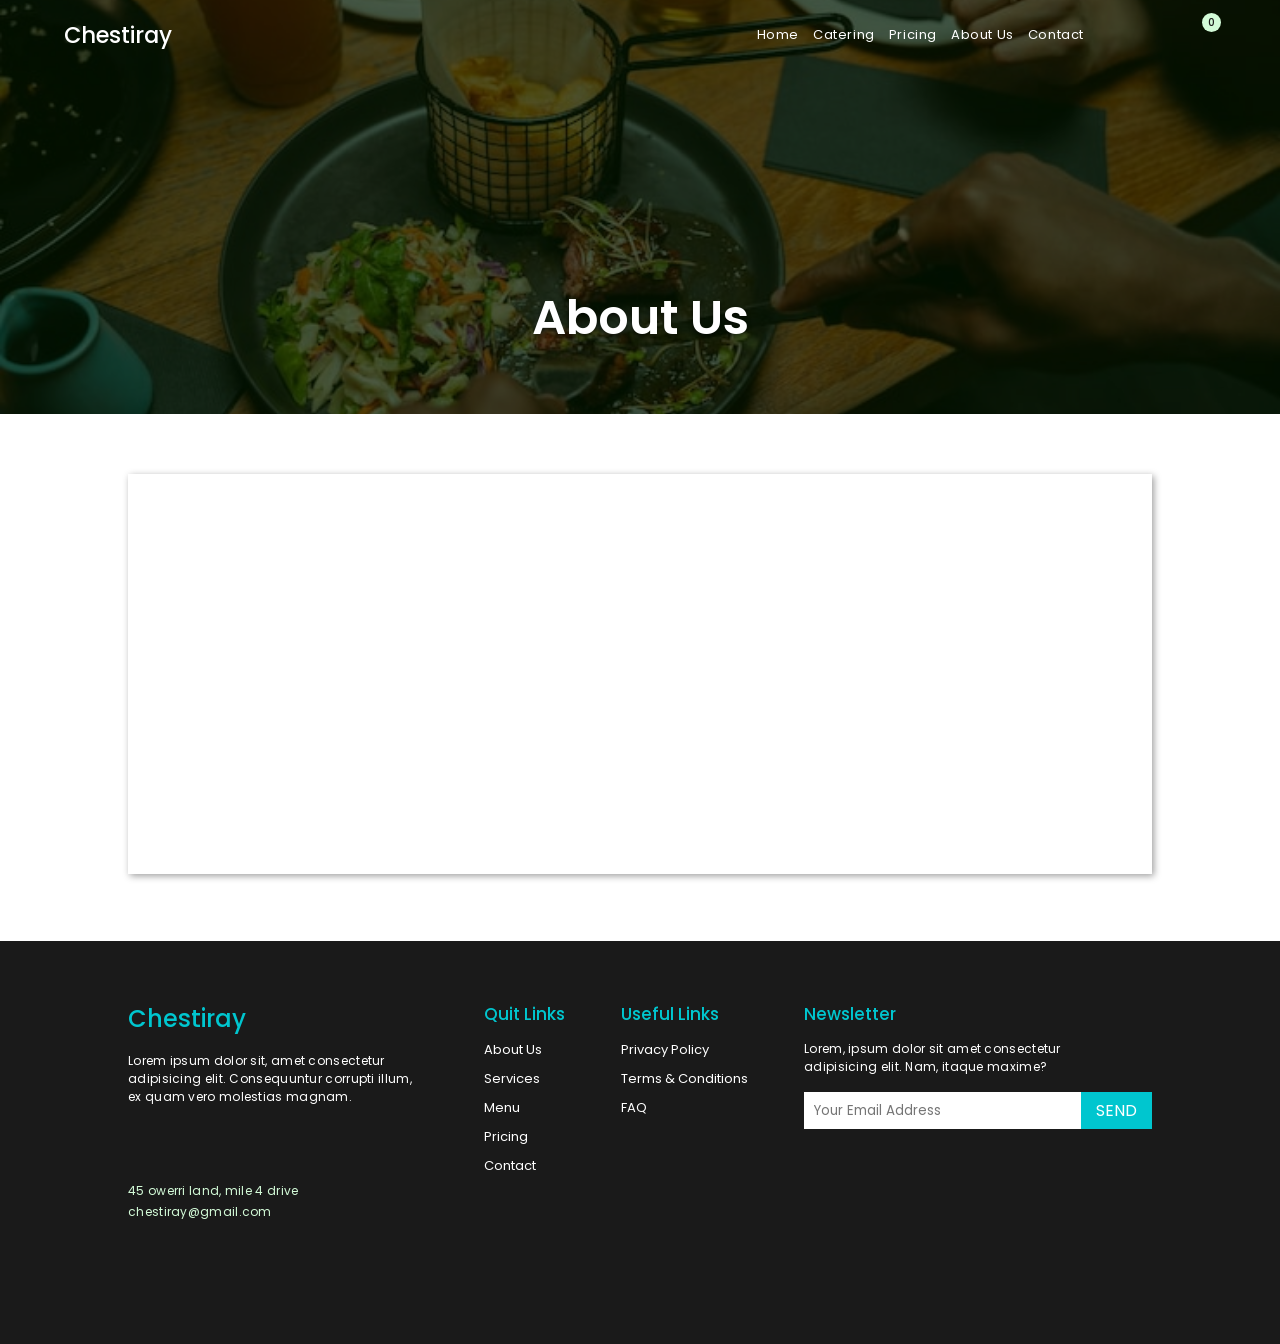
==== aboutUs.html @ 79c8d9fa "added site" ====
<!DOCTYPE html>
<html lang="en">
<head>
    <meta charset="UTF-8">
    <meta name="viewport" content="width=device-width, initial-scale=1.0">
    <link rel="shortcut icon" href="media/Chestiray_W_icon.png" type="image/x-icon">
    <title>Chestiray</title>
    <link rel="stylesheet" href="style.css">
</head>
<body>
    <header>
        <a href="#" class="logo">Chestiray</a>
        <div class="side-nav">
            <nav>
                <a href="#home">home</a>
                <a href="catering.html">catering</a>
                <a href="#pricing">pricing</a>
                <a href="aboutUs.html">about us</a>
                <a href="contact.html">contact</a>
            </nav>
            <div class="utility">
                <button class="search-btn">
                    <i class="fa-solid fa-search"></i>
                </button>
                <button class="profile-btn">
                    <i class="fa-solid fa-user"></i>
                </button>
                <button class="cart-btn">
                    <i class="fa-solid fa-bag-shopping"></i>
                    <span id="counter">0</span>
                </button>
            </div>
        </div>
    </header>

    <div class="cart-body">
        <div class="cart-head">
            <div class="cart-title">Your Cart</div>
        </div>
        <div class="cart-items">
            <div class="cart-item">
                <div class="cart-item-discription">
                    <img src="media/Chicken_biryani.png" alt="">
                    <div class="item-discriptions">
                        <div class="cart-name">Chicken biryani</div>
                        <div class="cart-price">$20.00</div>
                    </div>
                </div>
                <div class="cart-quanty">
                    <div class="increase">-</div>
                    <div class="number">1</div>
                    <div class="decrease">+</div>
                </div>
                <div class="remove-cart-item">
                    x
                </div>
            </div>
        </div>
        <div class="cart-checkout">
            <div class="checkout-top">
                <p>total</p>
                <div class="cart-total-price">$0.00</div>
            </div>
            <div class="cart-checkout-btn">
                Checkout Now!
            </div>
        </div>
    </div>

    <section class="hero-title">
        <img src="media/about-bg.jpg" alt="">
        <div class="overlay"></div>
        <h2>About Us</h2>
    </section>

    <div class="location">
        <div class="container">
            <iframe src="" frameborder="0"></iframe>
        </div>
    </div>

    <footer>
        <div class="container">
            <div class="inner-footer">
                <div class="col-1">
                    <div class="logo">Chestiray</div>
                    <p>
                        Lorem ipsum dolor sit, amet consectetur adipisicing elit. Consequuntur corrupti illum, ex quam vero molestias magnam.
                    </p>
                    <div class="location">
                        <p><i class="fa-solid fa-location"></i> 45 owerri land, mile 4 drive</p>
                        <p><i class="fa-solid fa-mail"></i> chestiray@gmail.com</p>
                    </div>
                </div>
                <div>
                    <h3>quit links</h3>
                    <ul>
                        <a href="#">about us</a>
                        <a href="#">services</a>
                        <a href="#">menu</a>
                        <a href="#">pricing</a>
                        <a href="#">contact</a>
                    </ul>
                </div>
                <div>
                    <h3>useful links</h3>
                    <ul>
                        <a href="#">privacy policy</a>
                        <a href="#">terms & conditions</a>
                        <a href="#">FAQ</a>
                    </ul>
                </div>
                <div>
                    <h3>Newsletter</h3>
                    <p>
                        Lorem, ipsum dolor sit amet consectetur adipisicing elit. Nam, itaque maxime?
                    </p>
                    <div class="footer-input">
                        <input type="text" placeholder="Your Email Address">
                        <button type="submit">SEND</button>
                    </div>
                </div>
            </div>
        </div>
    </footer>

    <script src="index.js"></script>
    <script src="https://kit.fontawesome.com/254301e431.js" crossorigin="anonymous"></script>
</body>
</html>
---- style.css ----
@import url("https://fonts.googleapis.com/css2?family=Poppins:ital,wght@0,100;0,200;0,300;0,400;0,500;0,600;0,700;0,800;0,900;1,100;1,200;1,300;1,400;1,500;1,600;1,700;1,800;1,900&display=swap");

* {
  margin: 0;
  padding: 0;
  box-sizing: border-box;
  font-family: "Poppins", sans-serif;
}

:root {
  --primary: #1a1a1a;
  --secondary: #00c6cf;
  --tertiary: #d3fbd8; /* Corrected spelling */
  --white: #ffffff;
  --line: rgba(26, 26, 26, 0.1);
}

.container {
  max-width: 80%;
  margin: 0 auto;
}

/* Main Header */
header {
  display: flex;
  justify-content: space-between;
  align-items: center;
  padding: 18px 5%;
  position: fixed;
  top: 0;
  left: 0;
  width: 100%;
  z-index: 2;
  transition: all 0.3s;
}

header.sticky {
  background-color: #00000081;
  backdrop-filter: blur(10px);
  border-bottom: 1px solid var(--line);
}

.logo {
  text-decoration: none;
  color: var(--white);
  font-size: 1.4rem;
  font-weight: 500;
  transition: color 0.3s ease;
}

.side-nav {
  display: flex;
  align-items: center;
  gap: 10px;
}

/* Navigation Links */
nav {
  display: flex;
  align-items: center;
  gap: 14px;
}

nav a {
  text-decoration: none;
  color: var(--white);
  font-size: 13px;
  font-weight: 400;
  text-transform: capitalize;
  letter-spacing: 0.6px;
  transition: color 0.3s ease;
}

/* Hover Effect using the Secondary Cyan */
nav a:hover {
  color: var(--tertiary);
}

/* utility */
.utility {
  display: flex;
  align-items: center;
  gap: 10px;
}

/* utility button */
.utility button {
  position: relative;
  color: var(--white);
  background: transparent;
  width: 34px;
  height: 34px;
  display: flex;
  align-items: center;
  justify-content: center;
  border-radius: 50%;
  border: none;
  outline: none;
  font-size: 13px;
  cursor: pointer;
  transition: all 0.3s ease;
}

.utility button:hover {
  color: var(--white);
  background-color: var(--secondary);
  box-shadow: 0 4px 15px rgba(0, 198, 207, 0.3);
}

.utility button span {
  position: absolute;
  top: -5px;
  right: -5px;
  width: 19px;
  height: 19px;
  display: flex;
  align-items: center;
  justify-content: center;
  border-radius: 50%;
  border: none;
  font-size: 10.6px;
  font-weight: 500;
  background-color: var(--tertiary);
  color: var(--primary);
}

/* -------- CART BODY ---------- */

.cart-body {
  position: fixed;
  top: 0;
  left: 0;
  width: 30%;
  height: 100vh;
  background: var(--white);
  padding: 2%;
  border-right: 2px solid var(--line);
  z-index: 3;
  transform: translateX(-200%);
  transition: 0.9s;
}

.cart-body.active {
  transform: translateX(0%);
}

.cart-head {
  display: flex;
  flex-direction: column;
  padding-bottom: 10px;
  border-bottom: 2px solid var(--line);
}

.cart-title {
  font-size: 23px;
  font-weight: 500;
}

.cart-items {
  height: 350px;
  border-bottom: 2px solid var(--line);
}

.cart-item {
  width: 100%;
  display: flex;
  align-items: center;
  justify-content: space-between;
  padding: 10px;
  border-bottom: 1px solid var(--line);
}

.cart-item-discription {
  display: flex;
  align-items: center;
  justify-content: space-between;
  gap: 10px;
}

.cart-item img {
  width: 60px;
  height: 60px;
}

.cart-name {
  text-transform: capitalize;
  font-size: 12px;
}

.cart-quanty {
  width: 70px;
  height: 30px;
  display: flex;
  align-items: center;
  border: 1px solid var(--line);
  font-size: 0.9em;
  text-align: center;
}

.cart-quanty .increase,
.cart-quanty .decrease {
  width: 30%;
  height: 100%;
  display: flex;
  align-items: center;
  justify-content: center;
  cursor: pointer;
}

.cart-quanty .number {
  width: 40%;
  height: 100%;
  display: flex;
  align-items: center;
  justify-content: center;
  cursor: default;
}

.cart-quanty .increase,
.cart-quanty .number {
  border-right: 1px solid var(--line);
}

.cart-quanty .increase:hover,
.cart-quanty .decrease:hover {
  background: var(--line);
}

.cart-checkout {
  display: flex;
  flex-direction: column;
  align-items: center;
}

.checkout-top {
  width: 100%;
  display: flex;
  align-items: center;
  justify-content: space-between;
  padding: 10px;
  margin-bottom: 20px;
  border-bottom: 1px solid var(--line);
  cursor: default;
}

.checkout-top p {
  font-size: 18px;
  font-weight: 400;
  text-transform: capitalize;
}

.cart-total-price {
  font-size: 30px;
  font-weight: 500;
  color: var(--secondary);
}

.cart-checkout-btn {
  width: 100%;
  padding: 1rem 2.5rem;
  background-color: var(--primary);
  color: var(--white);
  text-transform: uppercase;
  text-align: center;
  font-size: 0.8rem;
  letter-spacing: 0.5px;
  cursor: pointer;
  transition: all 0.3s ease;
}

.cart-checkout-btn:hover {
  background-color: var(--secondary);
}

/* -------- HERO SECTION ---------- */

.hero {
    width: 100%;
    min-height: 100vh; /* Takes up 100% of the screen height */
    display: flex;
    align-items: center;
    background: url(media/bg-1.jpg) no-repeat;
    background-position: center;
    background-size: cover;
    position: relative;
}

.overlay {
    position: absolute;
    top: 0;
    left: 0;
    width: 100%;
    height: 100%;
    background: rgba(2, 22, 1, 0.685);
}

.inner-hero{
  display: flex;
  align-items: center;
  justify-content: space-between;
  z-index: 1;
}

.hero-content {
    max-width: 540px;
}

.hero-subtitle {
  display: block;
  color: var(--tertiary); /* Electric Cyan accent */
  text-transform: uppercase;
  letter-spacing: 0.15em;
  font-size: 0.8rem;
  font-weight: 600;
  margin-bottom: 1rem;
}

.hero-content h1 {
  color: var(--white); /* Midnight Obsidian */
  font-size: 2.4em;
  line-height: 1.1;
  margin-bottom: 1rem;
  font-weight: 500;
}

.hero-content p {
  color: var(--white);
  font-size: 1rem;
  line-height: 1.6;
  margin-bottom: 2rem;
  max-width: 420px;
}

/* Hero Actions */
.hero-actions {
  display: flex;
  gap: 1rem;
  margin-bottom: 1.3rem;
}

.hero-actions a {
  padding: 13px 40px;
  text-decoration: none;
  text-transform: uppercase;
  font-size: 0.8rem;
  letter-spacing: 0.5px;
  transition: all 0.3s ease;
}

.btn-primary {
  background-color: var(--primary);
  color: var(--white);
}

.btn-primary:hover {
  background-color: var(--tertiary);
  color: var(--primary);
}

.btn-secondary-outline {
  border: 1px solid var(--primary);
  color: var(--primary);
}

.btn-secondary-outline:hover {
  background-color: var(--tertiary); /* Soft Mint subtle hover */
  border-color: var(--tertiary);
}

.hero-social{
  display: flex;
  align-items: center;
  gap: 9px;
}

.hero-social .icon {
  text-decoration: none;
  color: var(--white);
  width: 40px;
  height: 40px;
  display: flex;
  align-items: center;
  justify-content: center;
  border-radius: 50%;
  border: none;
  font-size: 13px;
  cursor: pointer;
  border: 1px solid var(--tertiary);
  transition: all 0.3s ease;
}

.hero-social .icon:hover {
  color: var(--white);
  background-color: var(--secondary);
  box-shadow: 0 4px 15px rgba(0, 198, 207, 0.3);
}

/* Image Handling */
.hero-image {
    width: 450px;
    height: 450px;
    animation: rotate 50s linear infinite;
}

@keyframes rotate {
  to {
    transform: rotate(360deg);
  }
}

.hero-image img {
  width: 100%;
  height: 100%;
  object-fit: contain;
}

/* Responsive Design */
@media (max-width: 768px) {
  .hero {
    flex-direction: column-reverse;
    text-align: center;
    padding-top: 2rem;
  }
  .hero-content {
    padding-right: 0;
    margin-top: 2rem;
  }
  .hero-content p {
    margin-left: auto;
    margin-right: auto;
  }
  .hero-actions {
    justify-content: center;
  }
}

/* ======  SERVICE SECTION ====== */
.service {
  padding: 60px 0;
}

.service-top{
  display: flex;
  margin-bottom: 30px;
}

.service-top div{
  flex: 1;
}

.service-top .eyebrow{
  font-size: 16px;
  text-transform: capitalize;
  letter-spacing: .6px;
  font-weight: 500;
  color: var(--secondary);
}

.service-top h2{
  font-size: 32px;
  text-transform: capitalize;
  letter-spacing: .6px;
  font-weight: 600;
  line-height: 38px;
  color: var(--primary);
}

.service-top p{
  font-size: 12px;
  text-transform: capitalize;
  letter-spacing: .6px;
  font-weight: 400;
  line-height: 24px;
  color: var(--primary);
  margin-bottom: 10px;
}

.service-top button{
  border: none;
  outline: none;
  font-size: 14px;
  text-transform: capitalize;
  letter-spacing: .6px;
  font-weight: 400;
  color: var(--white);
  background: var(--secondary);
  padding: 8px 20px;
  cursor: pointer;
}

.service-cards {
  width: 100%;
  display: flex;
  align-items: center;
  justify-content: space-between;
  gap: 2em;
}

.service-card {
  width: 100%;
  flex: 1;
  background: var(--tertiary);
  padding: 30px 20px;
  box-shadow: 0 0 17px -2px rgba(0, 0, 0, 0.116);
  transition: .3s;
  cursor: default;
  position: relative;
}

.service-card:hover{
  transform: translateY(-8px);
  box-shadow: 0 0 16px 1px rgba(0, 0, 0, 0.116);
}

.service-card .service-icon{
  font-size: 36px;
  margin-bottom: 10px;
}

.service-card .service-title{
  font-weight: 600;
  font-size: 20px;
  text-transform: capitalize;
  margin-bottom: 10px;
}

.service-card p{
  font-weight: 400;
  font-size: 14px;
  margin-bottom: 10px;
}

.service-card a{
  text-transform: capitalize;
  text-decoration: none;
  color: var(--secondary);
  font-weight: 400;
  font-size: 14px;
  margin-bottom: 10px;
}

/* ======  FOOTER ====== */
footer {
  width: 100%;
  background: var(--primary);
  padding: 60px 0;
}

.inner-footer {
  display: flex;
  justify-content: space-between;
  gap: 1em;
  color: var(--white);
}

.inner-footer .logo {
  font-size: 24px;
  color: var(--secondary);
  margin-bottom: 16px;
}

.inner-footer p {
  max-width: 300px;
  font-size: 12px;
  font-weight: 400;
  letter-spacing: .3px;
  margin-bottom: 16px;
}

.inner-footer .location p {
  color: var(--tertiary);
  margin-bottom: 3px;
}

.inner-footer h3 {
  font-size: 17px;
  text-transform: capitalize;
  color: var(--secondary);
  font-weight: 500;
  margin-bottom: 13px;
}

.inner-footer ul {
  list-style: none;
  display: flex;
  flex-direction: column;
}

.inner-footer a {
  text-decoration: none;
  color: var(--white);
  text-transform: capitalize;
  font-weight: 400;
  font-size: 13px;
  margin-bottom: 9px;
  transition: .3s;
}

.inner-footer a:hover {
  color: var(--tertiary);
  transform: translateX(3px);
}

.footer-input {
  width: 100%;
  height: 37px;
  display: flex;
}

.footer-input button,
.footer-input input {
  border: none;
  outline: none;
}

.footer-input input {
  flex: 1;
  padding: 0 10px;
}

.footer-input button {
  padding: 0 15px;
  cursor: pointer;
  background: var(--secondary);
  color: var(--white);
  font-size: 16px;
}

/* ======  PRODUCT PAGE ====== */

.hero-title {
  width: 100%;
  height: 46vh;
  position: relative;
  display: flex;
  gap: 20px;
  justify-content: center;
  overflow: hidden;
}

.hero-title img {
  position: absolute;
  inset: 0;
  width: 100%;
  height: 100%;
  object-fit: cover;
  object-position: center;
}

.hero-title h2 {
  position: absolute;
  bottom: 60px;
  text-align: center;
  font-size: 3em;
  font-weight: 600;
  color: var(--white);
  text-shadow: 0 2px 4px rgba(0, 0, 0, 0.5);
}

.product-nav{
  margin-top: 40px;
  display: flex;
  align-items: center;
  justify-content: space-between;
}

.product-btns button {
  border: none;
  outline: none;
  padding: 5px 28px;
  text-transform: capitalize;
  background: var(--tertiary);
  transition: .3s;
  cursor: pointer;
}

.product-btns button:hover,
.product-btns button.active {
  background: var(--primary);
  color: var(--white);
}

.product-order-btns button {
  border: none;
  outline: none;
  padding: 5px 12px;
  text-transform: capitalize;
  background: var(--tertiary);
  transition: .3s;
  cursor: pointer;
}

.product-order-btns button:hover,
.product-order-btns button.active {
  background: var(--primary);
  color: var(--white);
}

.product-body{
  width: 100%;
  display: grid;
  grid-template-columns: repeat(4, 1fr);
  gap: 2em;
  margin: 40px 0;
}

.list-order .product-item {
  display: flex;
  gap: 12px;
}

.product-item{
  width: 100%;
  border: 1px solid var(--tertiary);
  box-shadow: 0 0 16px -3px rgba(0, 0, 0, 0.116);
  transition: .3s;
  cursor: default;
  position: relative;
  padding: 20px;
}

.product-item:hover{
  transform: translateY(-8px);
  box-shadow: 0 0 16px -3px rgba(0, 0, 0, 0.281);
}

.product-item .img{
  width: 100%;
  height: 260px;
}

.list-order .product-item .img{
  width: 40%;
  height: 200px;
}

.product-item img{
  width: 100%;
  height: 100%;
  object-fit: contain;
  transition: .6s;
}

.product-item:hover img{
  transform: scale(1.15) rotate(30deg);
}

.list-order .product-info {
  width: 50%;
  padding: 10px;
  transition: 3s;
}

.product-info p{
  display: none;
  text-transform: capitalize;
  font-size: 14px;
  font-weight: 400;
  color: #00000081;
  margin-bottom: 16px;
}

.list-order .product-info p{
  display: inline-block;
}

.product-name{
  text-transform: capitalize;
  font-size: 14px;
  font-weight: 400;
  color: var(--primary);
  margin-bottom: 9px;
}

.list-order .product-name{
  font-size: 17px;
  margin-bottom: 12px;
}

.product-price{
  font-size: 18px;
  font-weight: 500;
}

.list-order .product-price{
  font-size: 22px;
}

.add-to-cart{
  text-transform: capitalize;
  border: none;
  outline: none;
  position: absolute;
  bottom: 18px;
  right: 18px;
  background: var(--primary);
  color: var(--white);
  font-size: 12px;
  padding: 4px 10px;
  cursor: pointer;
  box-shadow: 0 0 6px rgba(0, 0, 0, 0.164);
  transition: .3s;
}

.list-order .add-to-cart{
  font-size: 15px;
  padding: 6px 21px;
}

.add-to-cart:hover{
  background: var(--tertiary);
  color: var(--primary);
  box-shadow: 2px 2px 4px rgba(0, 0, 0, 0.411);
}

.hidden{
  display: none;
}


.location {
  padding: 60px 0;
}

.location iframe {
  width: 100%;
  height: 400px;
  box-shadow: 2px 2px 7px #00000062;
}
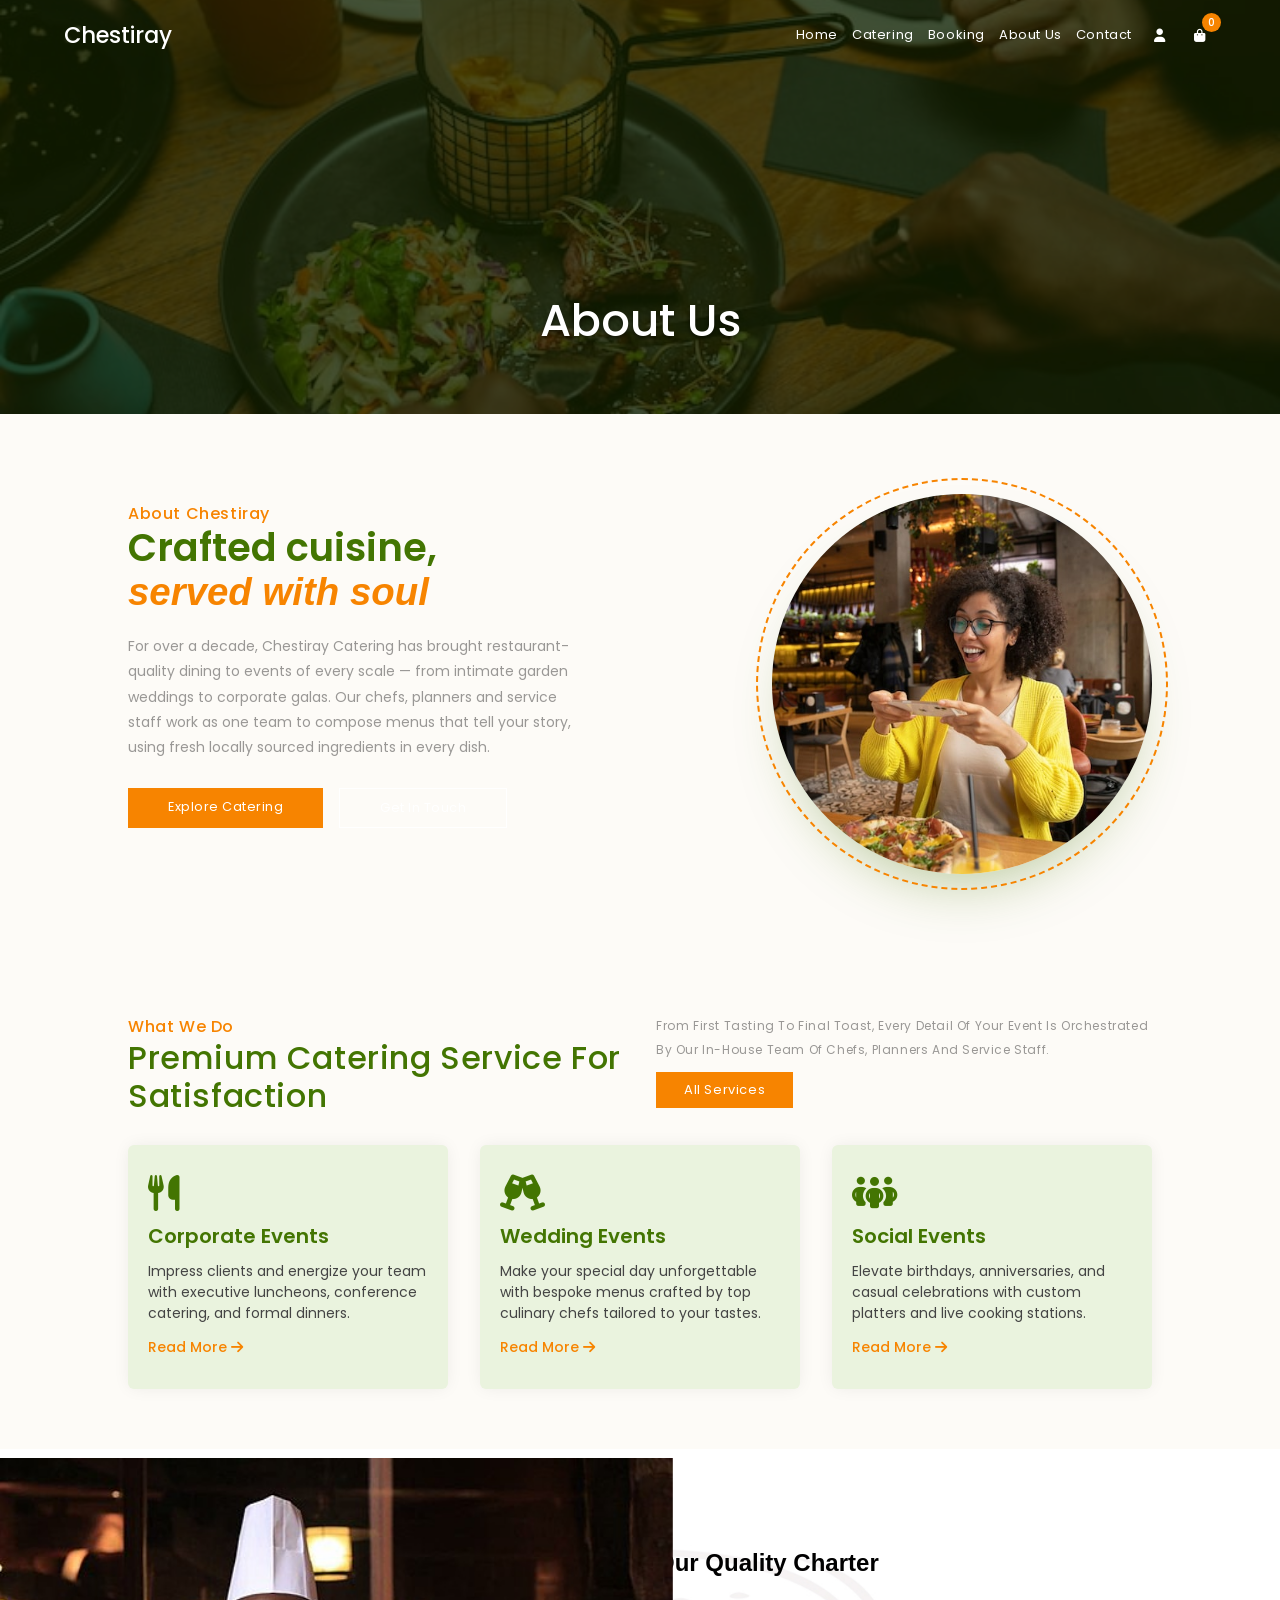
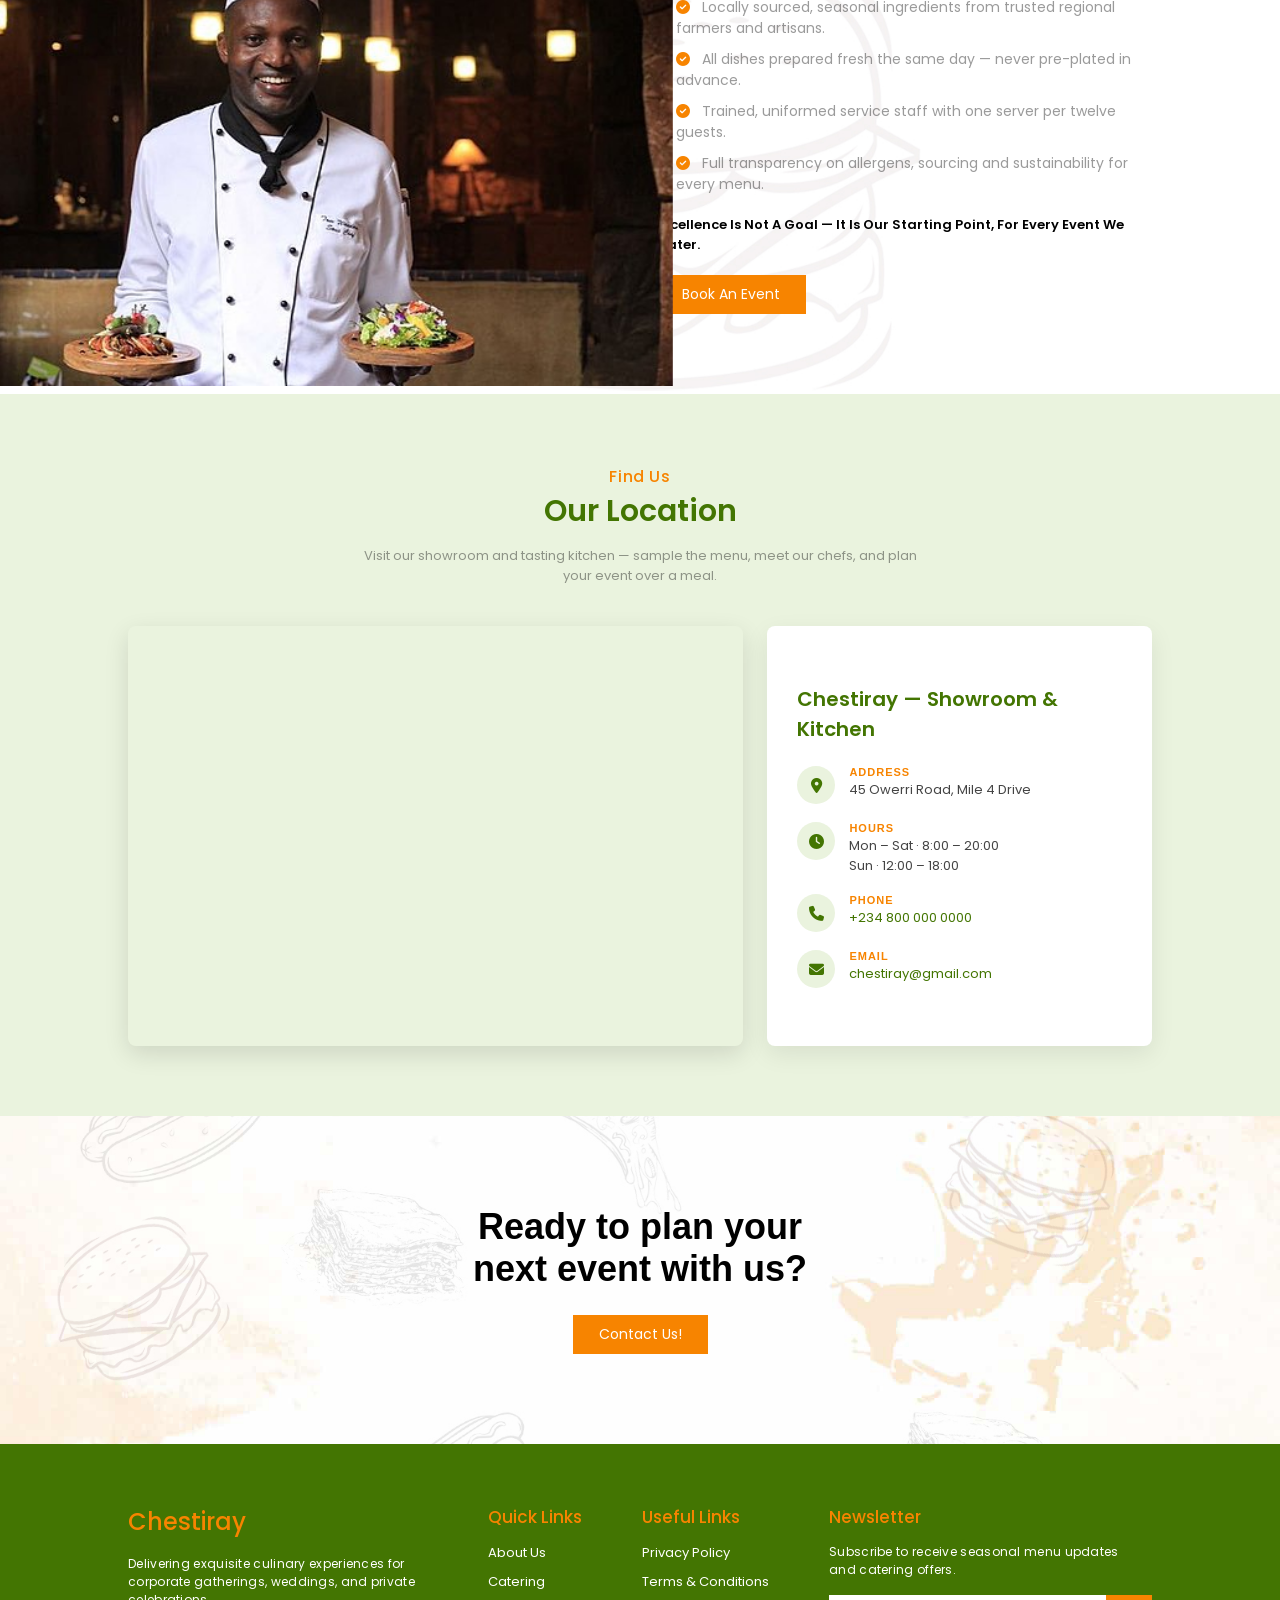
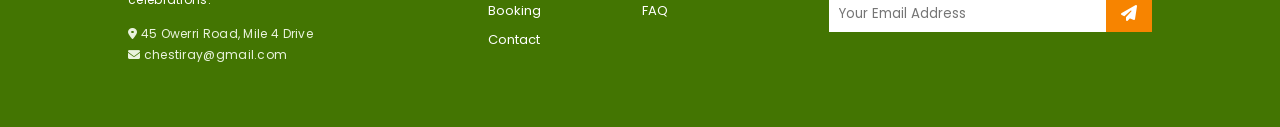
==== commit e663fcb5: "updated" ====
--- a/aboutUs.html
+++ b/aboutUs.html
@@ -4,27 +4,182 @@
     <meta charset="UTF-8">
     <meta name="viewport" content="width=device-width, initial-scale=1.0">
     <link rel="shortcut icon" href="media/Chestiray_W_icon.png" type="image/x-icon">
-    <title>Chestiray</title>
+    <title>About Us - Chestiray</title>
     <link rel="stylesheet" href="style.css">
+    <link rel="stylesheet" href="https://cdnjs.cloudflare.com/ajax/libs/font-awesome/6.5.0/css/all.min.css">
+    <style>
+        /* ====== EXTRA STYLES FOR ABOUT PAGE (matches style.css palette) ====== */
+
+        /* About hero — text + circular dish photo */
+        .about-hero {
+            padding: 80px 0;
+            background-color: var(--asset);
+        }
+        .inner-about-hero {
+            display: flex;
+            align-items: center;
+            justify-content: space-between;
+            gap: 4em;
+        }
+        .about-hero-content {
+            max-width: 460px;
+        }
+        
+        .about-hero-content h1 {
+            font-size: 2.4em;
+            font-weight: 600;
+            line-height: 1.15;
+            color: var(--primary);
+            margin-bottom: 20px;
+        }
+        .about-hero-content h1 em {
+            font-style: italic;
+            color: var(--secondary);
+        }
+        .about-hero-content p {
+            font-size: 14px;
+            line-height: 1.8;
+            color: var(--fade);
+            margin-bottom: 28px;
+        }
+        .about-hero-photo {
+            position: relative;
+            width: 380px;
+            height: 380px;
+            flex-shrink: 0;
+        }
+        .about-hero-photo img {
+            width: 100%;
+            height: 100%;
+            object-fit: cover;
+            border-radius: 50%;
+            box-shadow: 0 30px 60px -25px rgba(67, 117, 2, 0.4);
+        }
+        .about-hero-photo::after {
+            content: "";
+            position: absolute;
+            inset: -16px;
+            border: 2px dashed var(--secondary);
+            border-radius: 50%;
+            animation: rotate 40s linear infinite;
+            pointer-events: none;
+        }
+
+        /* Quality charter — image + checklist (reuses delicacy pattern) */
+        .charter-list li i {
+            color: var(--secondary);
+            margin-right: 8px;
+        }
+
+        /* Location / map section */
+        .location-section {
+            padding: 70px 0;
+            background-color: var(--tertiary);
+        }
+        .location-head {
+            text-align: center;
+            max-width: 560px;
+            margin: 0 auto 40px;
+        }
+        .location-head h2 {
+            font-size: 30px;
+            font-weight: 600;
+            text-transform: capitalize;
+            color: var(--primary);
+            margin-bottom: 12px;
+        }
+        .location-head p {
+            font-size: 13px;
+            color: var(--fade);
+        }
+        .location-flex {
+            display: grid;
+            grid-template-columns: 1.6fr 1fr;
+            gap: 1.5em;
+            align-items: stretch;
+        }
+        .location-map {
+            height: 420px;
+            border-radius: 8px;
+            overflow: hidden;
+            box-shadow: 0 8px 25px rgba(0, 0, 0, 0.12);
+        }
+        .location-map iframe {
+            width: 100%;
+            height: 100%;
+            border: 0;
+        }
+        .location-info {
+            background: var(--white);
+            padding: 34px 30px;
+            border-radius: 8px;
+            box-shadow: 0 8px 25px rgba(0, 0, 0, 0.08);
+            display: flex;
+            flex-direction: column;
+            justify-content: center;
+            gap: 18px;
+        }
+        .location-info h3 {
+            font-size: 20px;
+            font-weight: 600;
+            color: var(--primary);
+            margin-bottom: 4px;
+        }
+        .location-item {
+            display: flex;
+            gap: 14px;
+            align-items: flex-start;
+            font-size: 13px;
+            color: #444;
+        }
+        .location-item i {
+            width: 38px;
+            height: 38px;
+            flex-shrink: 0;
+            display: flex;
+            align-items: center;
+            justify-content: center;
+            border-radius: 50%;
+            background: var(--tertiary);
+            color: var(--primary);
+            font-size: 15px;
+        }
+        .location-item b {
+            display: block;
+            text-transform: uppercase;
+            letter-spacing: 1px;
+            font-size: 11px;
+            color: var(--secondary);
+            margin-bottom: 2px;
+        }
+        .location-item a { color: var(--primary); text-decoration: none; }
+        .location-item a:hover { color: var(--secondary); }
+
+        @media (max-width: 768px) {
+            .inner-about-hero { flex-direction: column; text-align: center; }
+            .about-hero-content .eyebrow { justify-content: center; }
+            .about-hero-content p { margin-left: auto; margin-right: auto; }
+            .about-hero-photo { width: 300px; height: 300px; }
+            .location-flex { grid-template-columns: 1fr; }
+            .location-map { height: 320px; }
+        }
+    </style>
 </head>
 <body>
     <header>
-        <a href="#" class="logo">Chestiray</a>
+        <a href="index.html" class="logo">Chestiray</a>
         <div class="side-nav">
             <nav>
-                <a href="#home">home</a>
+                <a href="index.html">home</a>
                 <a href="catering.html">catering</a>
-                <a href="#pricing">pricing</a>
-                <a href="aboutUs.html">about us</a>
+                <a href="booking.html">booking</a>
+                <a href="#" class="active">about us</a>
                 <a href="contact.html">contact</a>
             </nav>
             <div class="utility">
-                <button class="search-btn">
-                    <i class="fa-solid fa-search"></i>
-                </button>
-                <button class="profile-btn">
-                    <i class="fa-solid fa-user"></i>
-                </button>
+                <a href="register.html">
+                    <button class="profile-btn"><i class="fa-solid fa-user"></i></button>
+                </a>
                 <button class="cart-btn">
                     <i class="fa-solid fa-bag-shopping"></i>
                     <span id="counter">0</span>
@@ -37,73 +192,171 @@
         <div class="cart-head">
             <div class="cart-title">Your Cart</div>
         </div>
-        <div class="cart-items">
-            <div class="cart-item">
-                <div class="cart-item-discription">
-                    <img src="media/Chicken_biryani.png" alt="">
-                    <div class="item-discriptions">
-                        <div class="cart-name">Chicken biryani</div>
-                        <div class="cart-price">$20.00</div>
-                    </div>
-                </div>
-                <div class="cart-quanty">
-                    <div class="increase">-</div>
-                    <div class="number">1</div>
-                    <div class="decrease">+</div>
-                </div>
-                <div class="remove-cart-item">
-                    x
-                </div>
-            </div>
-        </div>
+        <div class="cart-items"></div>
         <div class="cart-checkout">
             <div class="checkout-top">
                 <p>total</p>
                 <div class="cart-total-price">$0.00</div>
             </div>
-            <div class="cart-checkout-btn">
-                Checkout Now!
-            </div>
+            <div class="cart-checkout-btn">Checkout Now!</div>
         </div>
     </div>
 
     <section class="hero-title">
-        <img src="media/about-bg.jpg" alt="">
+        <img src="media/about-bg.jpg" alt="About Chestiray" onerror="this.src='media/bg-1.jpg'">
         <div class="overlay"></div>
         <h2>About Us</h2>
     </section>
 
-    <div class="location">
-        <div class="container">
-            <iframe src="" frameborder="0"></iframe>
+    <!-- ABOUT HERO — text + circular plated dish -->
+    <section class="about-hero">
+        <div class="container">
+            <div class="inner-about-hero">
+                <div class="about-hero-content">
+                    <div class="eyebrow">About Chestiray</div>
+                    <h1>Crafted cuisine,<br><em>served with soul</em></h1>
+                    <p>For over a decade, Chestiray Catering has brought restaurant-quality dining to events of every scale — from intimate garden weddings to corporate galas. Our chefs, planners and service staff work as one team to compose menus that tell your story, using fresh locally sourced ingredients in every dish.</p>
+                    <div class="hero-actions">
+                        <a href="catering.html" class="btn-primary click">Explore Catering</a>
+                        <a href="contact.html" class="btn-secondary-outline click">Get In Touch</a>
+                    </div>
+                </div>
+                <div class="about-hero-photo">
+                    <img src="media/about.jpg" alt="Elegant plated dish by Chestiray chefs" onerror="this.src='media/chef4.jpg'">
+                </div>
+            </div>
+        </div>
+    </section>
+
+    <!-- SERVICES -->
+    <div class="service" id="services">
+        <div class="container">
+            <div class="service-top">
+                <div>
+                    <div class="eyebrow">what we do</div>
+                    <h2>premium catering service for satisfaction</h2>
+                </div>
+                <div>
+                    <p>From first tasting to final toast, every detail of your event is orchestrated by our in-house team of chefs, planners and service staff.</p>
+                    <button onclick="location.href='catering.html'">all services</button>
+                </div>
+            </div>
+            <div class="service-cards">
+                <div class="service-card">
+                    <i class="service-icon fa-solid fa-utensils"></i>
+                    <h3 class="service-title">corporate events</h3>
+                    <p>Impress clients and energize your team with executive luncheons, conference catering, and formal dinners.</p>
+                    <a href="#">read more <i class="fa-solid fa-arrow-right"></i></a>
+                </div>
+                <div class="service-card">
+                    <i class="service-icon fa-solid fa-champagne-glasses"></i>
+                    <h3 class="service-title">wedding events</h3>
+                    <p>Make your special day unforgettable with bespoke menus crafted by top culinary chefs tailored to your tastes.</p>
+                    <a href="#">read more <i class="fa-solid fa-arrow-right"></i></a>
+                </div>
+                <div class="service-card">
+                    <i class="service-icon fa-solid fa-people-group"></i>
+                    <h3 class="service-title">social events</h3>
+                    <p>Elevate birthdays, anniversaries, and casual celebrations with custom platters and live cooking stations.</p>
+                    <a href="#">read more <i class="fa-solid fa-arrow-right"></i></a>
+                </div>
+            </div>
         </div>
     </div>
+
+    <!-- QUALITY CHARTER -->
+    <section id="delicacy">
+        <div class="container">
+            <div class="inner-delicacy">
+                <div class="delicacy-img">
+                    <img src="media/chef4.jpg" alt="Chestiray chefs at work">
+                </div>
+                <div class="delicacy-info">
+                    <h2>our quality charter</h2>
+                    <ul class="charter-list">
+                        <li><i class="fa-solid fa-circle-check"></i> Locally sourced, seasonal ingredients from trusted regional farmers and artisans.</li>
+                        <li><i class="fa-solid fa-circle-check"></i> All dishes prepared fresh the same day — never pre-plated in advance.</li>
+                        <li><i class="fa-solid fa-circle-check"></i> Trained, uniformed service staff with one server per twelve guests.</li>
+                        <li><i class="fa-solid fa-circle-check"></i> Full transparency on allergens, sourcing and sustainability for every menu.</li>
+                    </ul>
+                    <p class="delicacy-note">
+                        Excellence is not a goal — it is our starting point, for every event we cater.
+                    </p>
+                    <button class="btn-primary click" onclick="location.href='booking.html'">book an event</button>
+                </div>
+            </div>
+        </div>
+    </section>
+
+    <!-- LOCATION / MAP -->
+    <section class="location-section" id="location">
+        <div class="container">
+            <div class="location-head">
+                <div class="eyebrow">Find Us</div>
+                <h2>our location</h2>
+                <p>Visit our showroom and tasting kitchen — sample the menu, meet our chefs, and plan your event over a meal.</p>
+            </div>
+            <div class="location-flex">
+                <div class="location-map">
+                    <iframe
+                        src="https://www.openstreetmap.org/export/embed.html?bbox=6.95%2C4.78%2C7.05%2C4.86&layer=mapnik&marker=4.82%2C7.0"
+                        loading="lazy"
+                        title="Chestiray Catering location map"></iframe>
+                </div>
+                <div class="location-info">
+                    <h3>Chestiray — Showroom &amp; Kitchen</h3>
+                    <div class="location-item">
+                        <i class="fa-solid fa-location-dot"></i>
+                        <div><b>Address</b>45 Owerri Road, Mile 4 Drive</div>
+                    </div>
+                    <div class="location-item">
+                        <i class="fa-solid fa-clock"></i>
+                        <div><b>Hours</b>Mon – Sat · 8:00 – 20:00<br>Sun · 12:00 – 18:00</div>
+                    </div>
+                    <div class="location-item">
+                        <i class="fa-solid fa-phone"></i>
+                        <div><b>Phone</b><a href="tel:+2348000000000">+234 800 000 0000</a></div>
+                    </div>
+                    <div class="location-item">
+                        <i class="fa-solid fa-envelope"></i>
+                        <div><b>Email</b><a href="mailto:chestiray@gmail.com">chestiray@gmail.com</a></div>
+                    </div>
+                </div>
+            </div>
+        </div>
+    </section>
+
+    <section id="contact-section">
+        <div class="contact-section-body">
+            <h2>Ready to plan your next event with us?</h2>
+            <a href="contact.html">
+                <button class="btn-primary">contact us!</button>
+            </a>
+        </div>
+    </section>
 
     <footer>
         <div class="container">
             <div class="inner-footer">
                 <div class="col-1">
                     <div class="logo">Chestiray</div>
-                    <p>
-                        Lorem ipsum dolor sit, amet consectetur adipisicing elit. Consequuntur corrupti illum, ex quam vero molestias magnam.
-                    </p>
-                    <div class="location">
-                        <p><i class="fa-solid fa-location"></i> 45 owerri land, mile 4 drive</p>
-                        <p><i class="fa-solid fa-mail"></i> chestiray@gmail.com</p>
-                    </div>
-                </div>
-                <div>
-                    <h3>quit links</h3>
+                    <p>Delivering exquisite culinary experiences for corporate gatherings, weddings, and private celebrations.</p>
+                    <div class="footer-info">
+                        <p><i class="fa-solid fa-location-dot"></i> 45 Owerri Road, Mile 4 Drive</p>
+                        <p><i class="fa-solid fa-envelope"></i> chestiray@gmail.com</p>
+                    </div>
+                </div>
+                <div>
+                    <h3>Quick Links</h3>
                     <ul>
-                        <a href="#">about us</a>
-                        <a href="#">services</a>
-                        <a href="#">menu</a>
-                        <a href="#">pricing</a>
-                        <a href="#">contact</a>
+                        <a href="aboutUs.html">about us</a>
+                        <a href="catering.html">catering</a>
+                        <a href="booking.html">booking</a>
+                        <a href="contact.html">contact</a>
                     </ul>
                 </div>
                 <div>
-                    <h3>useful links</h3>
+                    <h3>Useful Links</h3>
                     <ul>
                         <a href="#">privacy policy</a>
                         <a href="#">terms & conditions</a>
@@ -112,12 +365,12 @@
                 </div>
                 <div>
                     <h3>Newsletter</h3>
-                    <p>
-                        Lorem, ipsum dolor sit amet consectetur adipisicing elit. Nam, itaque maxime?
-                    </p>
+                    <p>Subscribe to receive seasonal menu updates and catering offers.</p>
                     <div class="footer-input">
-                        <input type="text" placeholder="Your Email Address">
-                        <button type="submit">SEND</button>
+                        <form action="#" method="post">
+                            <input type="text" placeholder="Your Email Address">
+                            <button type="submit"><i class="fas fa-paper-plane"></i></button>
+                        </form>
                     </div>
                 </div>
             </div>
@@ -125,6 +378,5 @@
     </footer>
 
     <script src="index.js"></script>
-    <script src="https://kit.fontawesome.com/254301e431.js" crossorigin="anonymous"></script>
 </body>
 </html>
--- a/style.css
+++ b/style.css
@@ -8,16 +8,25 @@
 }
 
 :root {
-  --primary: #1a1a1a;
-  --secondary: #00c6cf;
-  --tertiary: #d3fbd8; /* Corrected spelling */
+  /* Color Palette */
+  --primary: #437502;    /* Deep Forest/Olive Green (Primary structural color) */
+  --secondary: #f78400;  /* Warm Amber / Orange (Secondary highlight & action color) */
+  --tertiary: #eaf3de;   /* Soft Mint tint (Accent background & subtle hover state) */
+  --asset: #fdfbf7;      /* Warm Cream (Asset / card background tint) */
+  
+  /* Neutral Colors */
   --white: #ffffff;
-  --line: rgba(26, 26, 26, 0.1);
+  --fade: #00000065;
+  --line: rgba(67, 117, 2, 0.15);
 }
 
 .container {
   max-width: 80%;
   margin: 0 auto;
+}
+
+.click:active {
+  transform: scale(0.96);
 }
 
 /* Main Header */
@@ -35,9 +44,8 @@
 }
 
 header.sticky {
-  background-color: #00000081;
+  background-color: rgba(26, 45, 1, 0.85);
   backdrop-filter: blur(10px);
-  border-bottom: 1px solid var(--line);
 }
 
 .logo {
@@ -71,16 +79,16 @@
   transition: color 0.3s ease;
 }
 
-/* Hover Effect using the Secondary Cyan */
+/* Hover Effect using Secondary Amber */
 nav a:hover {
-  color: var(--tertiary);
+  color: var(--secondary);
 }
 
 /* utility */
 .utility {
   display: flex;
   align-items: center;
-  gap: 10px;
+  gap: 6px;
 }
 
 /* utility button */
@@ -104,7 +112,7 @@
 .utility button:hover {
   color: var(--white);
   background-color: var(--secondary);
-  box-shadow: 0 4px 15px rgba(0, 198, 207, 0.3);
+  box-shadow: 0 4px 15px rgba(199, 106, 0, 0.4);
 }
 
 .utility button span {
@@ -120,8 +128,8 @@
   border: none;
   font-size: 10.6px;
   font-weight: 500;
-  background-color: var(--tertiary);
-  color: var(--primary);
+  background-color: var(--secondary);
+  color: var(--white);
 }
 
 /* -------- CART BODY ---------- */
@@ -132,7 +140,7 @@
   left: 0;
   width: 30%;
   height: 100vh;
-  background: var(--white);
+  background: var(--asset);
   padding: 2%;
   border-right: 2px solid var(--line);
   z-index: 3;
@@ -148,17 +156,21 @@
   display: flex;
   flex-direction: column;
   padding-bottom: 10px;
-  border-bottom: 2px solid var(--line);
 }
 
 .cart-title {
   font-size: 23px;
   font-weight: 500;
+  color: var(--primary);
 }
 
 .cart-items {
   height: 350px;
-  border-bottom: 2px solid var(--line);
+  overflow: hidden;
+  overflow-y: scroll;
+  scrollbar-width: none;
+  border-top: 1px solid var(--line);
+  border-bottom: 1px solid var(--line);
 }
 
 .cart-item {
@@ -170,6 +182,10 @@
   border-bottom: 1px solid var(--line);
 }
 
+.cart-item:last-child {
+  border-bottom: none;
+}
+
 .cart-item-discription {
   display: flex;
   align-items: center;
@@ -185,11 +201,12 @@
 .cart-name {
   text-transform: capitalize;
   font-size: 12px;
+  color: var(--primary);
 }
 
 .cart-quanty {
-  width: 70px;
-  height: 30px;
+  width: 60px;
+  height: 20px;
   display: flex;
   align-items: center;
   border: 1px solid var(--line);
@@ -223,7 +240,16 @@
 
 .cart-quanty .increase:hover,
 .cart-quanty .decrease:hover {
-  background: var(--line);
+  background: var(--tertiary);
+}
+
+.remove-cart-item {
+  border: none;
+  outline: none;
+  padding: 3.4px 5px;
+  font-size: 11.4px;
+  color: white;
+  background-color: var(--primary);
 }
 
 .cart-checkout {
@@ -239,7 +265,6 @@
   justify-content: space-between;
   padding: 10px;
   margin-bottom: 20px;
-  border-bottom: 1px solid var(--line);
   cursor: default;
 }
 
@@ -247,10 +272,11 @@
   font-size: 18px;
   font-weight: 400;
   text-transform: capitalize;
+  color: var(--primary);
 }
 
 .cart-total-price {
-  font-size: 30px;
+  font-size: 23px;
   font-weight: 500;
   color: var(--secondary);
 }
@@ -270,19 +296,23 @@
 
 .cart-checkout-btn:hover {
   background-color: var(--secondary);
+  color: var(--white);
+  box-shadow: 2px 2px 4px rgba(0, 0, 0, 0.411);
 }
 
 /* -------- HERO SECTION ---------- */
 
 .hero {
     width: 100%;
-    min-height: 100vh; /* Takes up 100% of the screen height */
+    min-height: 100vh;
     display: flex;
     align-items: center;
+    justify-content: center;
     background: url(media/bg-1.jpg) no-repeat;
     background-position: center;
     background-size: cover;
     position: relative;
+    overflow: hidden;
 }
 
 .overlay {
@@ -291,23 +321,25 @@
     left: 0;
     width: 100%;
     height: 100%;
-    background: rgba(2, 22, 1, 0.685);
-}
-
-.inner-hero{
+    background: rgba(18, 32, 1, 0.75);
+}
+
+.inner-hero {
+  width: 100%;
   display: flex;
   align-items: center;
   justify-content: space-between;
   z-index: 1;
+  padding-top: 80px;
 }
 
 .hero-content {
-    max-width: 540px;
+    max-width: 440px;
 }
 
 .hero-subtitle {
   display: block;
-  color: var(--tertiary); /* Electric Cyan accent */
+  color: var(--secondary);
   text-transform: uppercase;
   letter-spacing: 0.15em;
   font-size: 0.8rem;
@@ -316,10 +348,10 @@
 }
 
 .hero-content h1 {
-  color: var(--white); /* Midnight Obsidian */
-  font-size: 2.4em;
+  color: var(--white);
+  font-size: 2.2em;
   line-height: 1.1;
-  margin-bottom: 1rem;
+  margin-bottom: 1.2rem;
   font-weight: 500;
 }
 
@@ -335,39 +367,126 @@
 .hero-actions {
   display: flex;
   gap: 1rem;
-  margin-bottom: 1.3rem;
+  margin-bottom: 39px;
 }
 
 .hero-actions a {
-  padding: 13px 40px;
+  padding: 10px 40px;
   text-decoration: none;
-  text-transform: uppercase;
+  text-transform: capitalize;
   font-size: 0.8rem;
   letter-spacing: 0.5px;
   transition: all 0.3s ease;
 }
 
 .btn-primary {
+  background-color: var(--secondary);
+  color: var(--white);
+}
+
+.btn-primary:hover {
   background-color: var(--primary);
   color: var(--white);
 }
 
-.btn-primary:hover {
+.btn-secondary-outline {
+  border: 1px solid var(--white);
+  color: var(--white);
+}
+
+.btn-secondary-outline:hover {
   background-color: var(--tertiary);
+  border-color: var(--tertiary);
   color: var(--primary);
 }
 
-.btn-secondary-outline {
-  border: 1px solid var(--primary);
-  color: var(--primary);
-}
-
-.btn-secondary-outline:hover {
-  background-color: var(--tertiary); /* Soft Mint subtle hover */
-  border-color: var(--tertiary);
-}
-
-.hero-social{
+/* Circular Play Button */
+.play-btn {
+  width: 38px;
+  height: 38px;
+  border-radius: 50%;
+  background-color: transparent;
+  color: var(--white);
+  border: 2px solid var(--white);
+  display: flex;
+  align-items: center;
+  justify-content: center;
+  font-size: 1rem;
+  cursor: pointer;
+  transition: all 0.3s ease;
+  box-shadow: 0 4px 12px rgba(0, 0, 0, 0.15);
+}
+
+.play-btn:hover {
+  border-color: var(--secondary);
+  background-color: var(--secondary);
+  color: var(--white);
+  transform: scale(1.3);
+}
+
+/* Overlapping Video Modal */
+.video-modal {
+  position: fixed;
+  inset: 0;
+  z-index: 9999;
+  display: flex;
+  align-items: center;
+  justify-content: center;
+  opacity: 0;
+  visibility: hidden;
+  transition: all 0.3s ease;
+}
+
+.video-modal.active {
+  opacity: 1;
+  visibility: visible;
+}
+
+.video-modal-overlay {
+  position: absolute;
+  inset: 0;
+  background: rgba(0, 0, 0, 0.85);
+  backdrop-filter: blur(5px);
+}
+
+.video-modal-content {
+  position: relative;
+  width: 90%;
+  max-width: 800px;
+  background: #000;
+  border-radius: 12px;
+  overflow: hidden;
+  z-index: 10000;
+  box-shadow: 0 10px 30px rgba(0, 0, 0, 0.5);
+}
+
+.close-modal-btn {
+  position: absolute;
+  top: 10px;
+  right: 15px;
+  background: transparent;
+  border: none;
+  color: #fff;
+  font-size: 28px;
+  cursor: pointer;
+  z-index: 10001;
+}
+
+.video-wrapper {
+  position: relative;
+  padding-bottom: 56.25%; /* 16:9 Aspect Ratio */
+  height: 0;
+}
+
+.video-wrapper iframe {
+  position: absolute;
+  top: 0;
+  left: 0;
+  width: 100%;
+  height: 100%;
+}
+
+.hero-social {
   display: flex;
   align-items: center;
   gap: 9px;
@@ -382,28 +501,43 @@
   align-items: center;
   justify-content: center;
   border-radius: 50%;
-  border: none;
   font-size: 13px;
   cursor: pointer;
-  border: 1px solid var(--tertiary);
+  border: 1px solid var(--secondary);
   transition: all 0.3s ease;
 }
 
 .hero-social .icon:hover {
   color: var(--white);
   background-color: var(--secondary);
-  box-shadow: 0 4px 15px rgba(0, 198, 207, 0.3);
+  box-shadow: 0 4px 15px rgba(199, 106, 0, 0.4);
 }
 
 /* Image Handling */
 .hero-image {
-    width: 450px;
-    height: 450px;
-    animation: rotate 50s linear infinite;
+    width: 400px;
+    height: 400px;
+    animation: rotateImg 50s linear infinite;
+}
+
+.hero-image::after {
+    content: "";
+    position: absolute;
+    inset: -16px;
+    border: 2px dashed var(--secondary);
+    border-radius: 50%;
+    animation: rotate 40s linear infinite;
+    pointer-events: none;
 }
 
 @keyframes rotate {
   to {
+    transform: rotate(-360deg);
+  }
+}
+
+@keyframes rotateImg {
+  to {
     transform: rotate(360deg);
   }
 }
@@ -414,41 +548,23 @@
   object-fit: contain;
 }
 
-/* Responsive Design */
-@media (max-width: 768px) {
-  .hero {
-    flex-direction: column-reverse;
-    text-align: center;
-    padding-top: 2rem;
-  }
-  .hero-content {
-    padding-right: 0;
-    margin-top: 2rem;
-  }
-  .hero-content p {
-    margin-left: auto;
-    margin-right: auto;
-  }
-  .hero-actions {
-    justify-content: center;
-  }
-}
-
-/* ======  SERVICE SECTION ====== */
+/* ====== SERVICE SECTION ====== */
 .service {
   padding: 60px 0;
-}
-
-.service-top{
+  background-color: var(--asset);
+}
+
+.service-top {
   display: flex;
   margin-bottom: 30px;
-}
-
-.service-top div{
+  gap: 2em;
+}
+
+.service-top div {
   flex: 1;
 }
 
-.service-top .eyebrow{
+.eyebrow {
   font-size: 16px;
   text-transform: capitalize;
   letter-spacing: .6px;
@@ -456,90 +572,440 @@
   color: var(--secondary);
 }
 
-.service-top h2{
+.service-top h2 {
   font-size: 32px;
   text-transform: capitalize;
   letter-spacing: .6px;
-  font-weight: 600;
+  font-weight: 500;
   line-height: 38px;
   color: var(--primary);
 }
 
-.service-top p{
+.service-top p {
   font-size: 12px;
   text-transform: capitalize;
   letter-spacing: .6px;
   font-weight: 400;
   line-height: 24px;
+  color: var(--fade);
+  margin-bottom: 10px;
+}
+
+.service-top button {
+  border: none;
+  outline: none;
+  font-size: 13px;
+  text-transform: capitalize;
+  letter-spacing: .6px;
+  font-weight: 400;
+  color: var(--white);
+  background: var(--secondary);
+  padding: 8px 28px;
+  cursor: pointer;
+  transition: background 0.3s ease;
+}
+
+.service-top button:hover {
+  background: var(--primary);
+}
+
+.service-cards {
+  width: 100%;
+  display: flex;
+  align-items: center;
+  justify-content: space-between;
+  gap: 2em;
+}
+
+.service-card {
+  width: 100%;
+  flex: 1;
+  background: var(--tertiary);
+  padding: 30px 20px;
+  box-shadow: 0 0 17px -2px rgba(0, 0, 0, 0.08);
+  transition: .3s;
+  cursor: default;
+  position: relative;
+  border-radius: 6px;
+  transition: .3s;
+}
+
+.service-card:hover {
+  background: var(--secondary);
+  transform: translateY(-8px);
+  box-shadow: 0 0 16px 1px rgba(0, 0, 0, 0.116);
+}
+
+.service-card .service-icon {
+  font-size: 36px;
+  margin-bottom: 10px;
   color: var(--primary);
+  transition: .3s;
+}
+
+.service-card .service-title {
+  font-weight: 600;
+  font-size: 20px;
+  text-transform: capitalize;
   margin-bottom: 10px;
-}
-
-.service-top button{
+  color: var(--primary);
+}
+
+.service-card p {
+  font-weight: 400;
+  font-size: 14px;
+  margin-bottom: 10px;
+  color: #444;
+}
+
+.service-card a {
+  text-transform: capitalize;
+  text-decoration: none;
+  color: var(--secondary);
+  font-weight: 500;
+  font-size: 14px;
+  margin-bottom: 10px;
+    transition: .3s;
+}
+
+.service-card:hover .service-title,
+.service-card:hover a {
+  color: var(--white);
+}
+
+/* delicacy section */
+
+#delicacy {
+  width: 100%;
+  background: url(media/bg2.jpg) no-repeat;
+  background-position: center;
+  background-size: cover;
+  overflow: hidden;
+}
+
+.inner-delicacy{
+  width: 100%;
+  display: flex;
+  align-items: center;
+  justify-content: space-between;
+  gap: 2em;
+  padding: 80px 0;
+  position: relative;
+}
+
+.delicacy-img,
+.delicacy-info {
+ flex: 1;
+}
+
+.delicacy-img {
+  width: 400px;
+  height: 340px;
+  transform: translateX(-100px);
+}
+
+.delicacy-img img {
+  width: 100%;
+  height: 100%;
+  object-fit: contain;
+  transform: scale(1.6);
+}
+
+.delicacy-info h2{
+  margin-top: 20px;
+  font-weight: 700;
+  text-transform: capitalize;
+  margin-bottom: 20px;
+}
+
+.delicacy-info ul {
+  padding-left: 20px;
+}
+
+.delicacy-info ul li {
+  font-size: 14px;
+  font-weight: 400;
+  margin-bottom: 10px;
+  color: var(--fade);
+}
+
+.delicacy-note {
+  font-size: 13px;
+  margin-top: 20px;
+  font-weight: 600;
+  text-transform: capitalize;
+  margin-bottom: 20px;
+}
+
+.delicacy-info button,
+.reservation-info button,
+.contact-section-body button {
   border: none;
   outline: none;
   font-size: 14px;
-  text-transform: capitalize;
-  letter-spacing: .6px;
   font-weight: 400;
-  color: var(--white);
+  text-transform: capitalize;
+  padding: 9px 26px;
+  transition: .3s;
+  cursor: pointer;
+}
+
+/* reservation */
+
+.inner-reservation{
+  width: 100%;
+  display: flex;
+  justify-content: space-between;
+  flex-direction: row-reverse;
+  gap: 2em;
+  padding: 80px 0;
+}
+
+.reservation-img,
+.reservation-info {
+ flex: 1;
+}
+
+.reservation-img {
+  width: 400px;
+  height: 400px;
+  overflow: hidden;
+}
+
+.reservation-img img {
+  width: 100%;
+  height: 100%;
+  object-fit: contain;
+}
+
+.reservation-info h2{
+  margin-top: 20px;
+  font-weight: 700;
+  text-transform: capitalize;
+  margin-bottom: 20px;
+}
+
+.reservation-info ul {
+  padding-left: 20px;
+}
+
+.reservation-info ul li {
+  font-size: 14px;
+  font-weight: 400;
+  margin-bottom: 10px;
+  color: var(--fade);
+}
+
+.reservation-note {
+  font-size: 13px;
+  margin-top: 20px;
+  font-weight: 600;
+  text-transform: capitalize;
+  margin-bottom: 20px;
+}
+
+.inner-menu{
+  width: 100%;
+  display: grid;
+  grid-template-columns: 1fr 3fr;
+  gap: 1em;
+  padding: 60px 0;
+}
+
+.inner-menu aside{
+  /* background: var(--tertiary); */
+  padding: 30px;
+}
+
+.inner-menu aside h3{
+  font-weight: 600;
+  text-transform: uppercase;
+  padding-left: 16px;
+  padding-bottom: 20px;
+  margin-bottom: 10px;
+  border-bottom: 1px solid var(--line);
+}
+
+.inner-menu aside ul{
+  list-style: none;
+}
+
+.inner-menu aside ul li{
+  padding: 8px 16px;
+  cursor: pointer;
+  text-transform: capitalize;
+  margin-bottom: 6px;
+  transition: .4s;
+}
+
+.inner-menu aside ul li:hover{
+  background: var(--primary);
+  color: white;
+}
+
+.inner-menu aside a {
+  text-decoration: none;
+  color: #000;
+}
+
+.inner-menu aside ul li.active,
+.viewmore {
   background: var(--secondary);
-  padding: 8px 20px;
-  cursor: pointer;
-}
-
-.service-cards {
-  width: 100%;
-  display: flex;
-  align-items: center;
-  justify-content: space-between;
-  gap: 2em;
-}
-
-.service-card {
-  width: 100%;
-  flex: 1;
-  background: var(--tertiary);
-  padding: 30px 20px;
-  box-shadow: 0 0 17px -2px rgba(0, 0, 0, 0.116);
+  color: var(--white);
+}
+
+.viewmore {
+  margin-top: 60px;
+  text-decoration: none;
+}
+
+.inner-menu main{
+  background: var(--asset);
+  padding: 30px;
+}
+
+.inner-menu main .product-body {
+  grid-template-columns: repeat(3, 1fr);
+  margin: 0;
+}
+
+.inner-menu main .product-item {
+  width: 100%;
+  border: 1px solid var(--tertiary);
+  background: var(--asset);
+  box-shadow: 0 0 16px -3px rgba(0, 0, 0, 0.116);
   transition: .3s;
   cursor: default;
   position: relative;
-}
-
-.service-card:hover{
-  transform: translateY(-8px);
-  box-shadow: 0 0 16px 1px rgba(0, 0, 0, 0.116);
-}
-
-.service-card .service-icon{
+  padding: 20px;
+  border-radius: 6px;
+}
+
+.inner-menu main .img {
+  height: 200px;
+}
+
+.product-item img {
+  width: 100%;
+  height: 100%;
+  object-fit: contain;
+  transition: .6s;
+}
+
+.product-item:hover img {
+  transform: scale(1.15) rotate(30deg);
+}
+
+.list-order .product-info {
+  width: 50%;
+  padding: 10px;
+}
+
+.product-info p {
+  display: none;
+  text-transform: capitalize;
+  font-size: 14px;
+  font-weight: 400;
+  color: #555;
+  margin-bottom: 16px;
+}
+
+.list-order .product-info p {
+  display: inline-block;
+}
+
+.product-name {
+  text-transform: capitalize;
+  font-size: 14px;
+  font-weight: 500;
+  color: var(--primary);
+  margin-bottom: 9px;
+}
+
+.list-order .product-name {
+  font-size: 17px;
+  font-weight: 500;
+  margin-bottom: 12px;
+}
+
+.product-price {
+  font-size: 18px;
+  font-weight: 600;
+  color: var(--secondary);
+}
+
+.list-order .product-price {
+  font-size: 22px;
+}
+
+.add-to-cart {
+  text-transform: capitalize;
+  border: none;
+  outline: none;
+  position: absolute;
+  bottom: 18px;
+  right: 18px;
+  background: var(--primary);
+  color: var(--white);
+  font-size: 12px;
+  padding: 6px 12px;
+  cursor: pointer;
+  box-shadow: 0 0 6px rgba(0, 0, 0, 0.164);
+  transition: .3s;
+  border-radius: 4px;
+}
+
+.list-order .add-to-cart {
+  font-size: 15px;
+  padding: 6px 21px;
+}
+
+.add-to-cart:hover {
+  background: var(--secondary);
+  color: var(--white);
+  box-shadow: 2px 2px 6px rgba(0, 0, 0, 0.3);
+}
+
+#contact-section {
+  width: 100%;
+  display: flex;
+  align-items: center;
+  justify-content: center;
+  padding: 90px 0;
+  background: url(media/bg1.jpg) no-repeat;
+  background-position: center;
+  background-size: cover;
+}
+
+.contact-section-body{
+  text-align: center;
+  max-width: 380px;
+}
+
+.contact-section-body h2{
   font-size: 36px;
-  margin-bottom: 10px;
-}
-
-.service-card .service-title{
-  font-weight: 600;
-  font-size: 20px;
-  text-transform: capitalize;
-  margin-bottom: 10px;
-}
-
-.service-card p{
-  font-weight: 400;
-  font-size: 14px;
-  margin-bottom: 10px;
-}
-
-.service-card a{
-  text-transform: capitalize;
-  text-decoration: none;
-  color: var(--secondary);
-  font-weight: 400;
-  font-size: 14px;
-  margin-bottom: 10px;
-}
-
-/* ======  FOOTER ====== */
+  margin-bottom: 25px;
+  /* font-weight: 600; */
+}
+
+.gallary {
+  width: 100%;
+  height: 200px;
+  display: flex;
+}
+
+.gallary .gall-img{
+  height: 100%;
+  flex: 1;
+}
+
+.gallary .gall-img img{
+  width: 100%;
+  height: 100%;
+  object-fit: cover;
+}
+
+/* ====== FOOTER ====== */
 footer {
   width: 100%;
   background: var(--primary);
@@ -547,6 +1013,7 @@
 }
 
 .inner-footer {
+  width: 100%;
   display: flex;
   justify-content: space-between;
   gap: 1em;
@@ -567,7 +1034,7 @@
   margin-bottom: 16px;
 }
 
-.inner-footer .location p {
+.footer-info p {
   color: var(--tertiary);
   margin-bottom: 3px;
 }
@@ -597,13 +1064,18 @@
 }
 
 .inner-footer a:hover {
-  color: var(--tertiary);
+  color: var(--secondary);
   transform: translateX(3px);
 }
 
 .footer-input {
   width: 100%;
   height: 37px;
+}
+
+.footer-input form {
+  width: 100%;
+  height: 100%;
   display: flex;
 }
 
@@ -626,7 +1098,7 @@
   font-size: 16px;
 }
 
-/* ======  PRODUCT PAGE ====== */
+/* ====== PRODUCT PAGE ====== */
 
 .hero-title {
   width: 100%;
@@ -651,13 +1123,13 @@
   position: absolute;
   bottom: 60px;
   text-align: center;
-  font-size: 3em;
-  font-weight: 600;
+  font-size: 2.8em;
+  font-weight: 500;
   color: var(--white);
   text-shadow: 0 2px 4px rgba(0, 0, 0, 0.5);
 }
 
-.product-nav{
+.product-nav {
   margin-top: 40px;
   display: flex;
   align-items: center;
@@ -670,6 +1142,7 @@
   padding: 5px 28px;
   text-transform: capitalize;
   background: var(--tertiary);
+  color: var(--primary);
   transition: .3s;
   cursor: pointer;
 }
@@ -678,6 +1151,13 @@
 .product-btns button.active {
   background: var(--primary);
   color: var(--white);
+}
+
+/* Search Bar in Catering Page */
+.product-order-btns {
+  display: flex;
+  align-items: center;
+  gap: 10px;
 }
 
 .product-order-btns button {
@@ -686,6 +1166,7 @@
   padding: 5px 12px;
   text-transform: capitalize;
   background: var(--tertiary);
+  color: var(--primary);
   transition: .3s;
   cursor: pointer;
 }
@@ -696,7 +1177,36 @@
   color: var(--white);
 }
 
-.product-body{
+.product-search-box {
+  position: relative;
+  display: flex;
+  align-items: center;
+}
+
+.product-search-box .search-icon {
+  position: absolute;
+  left: 10px;
+  color: var(--primary);
+  font-size: 13px;
+  pointer-events: none;
+}
+
+.product-search-box input {
+  padding: 6px 12px 6px 30px;
+  border: 1px solid var(--line);
+  border-radius: 4px;
+  font-size: 13px;
+  outline: none;
+  background: var(--asset);
+  color: var(--primary);
+  transition: border-color 0.3s ease;
+}
+
+.product-search-box input:focus {
+  border-color: var(--secondary);
+}
+
+.product-body {
   width: 100%;
   display: grid;
   grid-template-columns: repeat(4, 1fr);
@@ -709,84 +1219,87 @@
   gap: 12px;
 }
 
-.product-item{
+.product-item {
   width: 100%;
   border: 1px solid var(--tertiary);
+  background: var(--asset);
   box-shadow: 0 0 16px -3px rgba(0, 0, 0, 0.116);
   transition: .3s;
   cursor: default;
   position: relative;
   padding: 20px;
-}
-
-.product-item:hover{
+  border-radius: 6px;
+}
+
+.product-item:hover {
   transform: translateY(-8px);
-  box-shadow: 0 0 16px -3px rgba(0, 0, 0, 0.281);
-}
-
-.product-item .img{
+  box-shadow: 0 0 16px -3px rgba(67, 117, 2, 0.28);
+}
+
+.product-item .img {
   width: 100%;
   height: 260px;
 }
 
-.list-order .product-item .img{
+.list-order .product-item .img {
   width: 40%;
   height: 200px;
 }
 
-.product-item img{
+.product-item img {
   width: 100%;
   height: 100%;
   object-fit: contain;
   transition: .6s;
 }
 
-.product-item:hover img{
+.product-item:hover img {
   transform: scale(1.15) rotate(30deg);
 }
 
 .list-order .product-info {
   width: 50%;
   padding: 10px;
-  transition: 3s;
-}
-
-.product-info p{
+}
+
+.product-info p {
   display: none;
   text-transform: capitalize;
   font-size: 14px;
   font-weight: 400;
-  color: #00000081;
+  color: #555;
   margin-bottom: 16px;
 }
 
-.list-order .product-info p{
+.list-order .product-info p {
   display: inline-block;
 }
 
-.product-name{
+.product-name {
   text-transform: capitalize;
   font-size: 14px;
-  font-weight: 400;
+  font-weight: 500;
   color: var(--primary);
   margin-bottom: 9px;
 }
 
-.list-order .product-name{
+.list-order .product-name {
   font-size: 17px;
+  font-weight: 500;
   margin-bottom: 12px;
 }
 
-.product-price{
+.product-price {
   font-size: 18px;
-  font-weight: 500;
-}
-
-.list-order .product-price{
+  font-weight: 600;
+  color: var(--secondary);
+}
+
+.list-order .product-price {
   font-size: 22px;
 }
 
-.add-to-cart{
+.add-to-cart {
   text-transform: capitalize;
   border: none;
   outline: none;
@@ -796,27 +1309,27 @@
   background: var(--primary);
   color: var(--white);
   font-size: 12px;
-  padding: 4px 10px;
+  padding: 6px 12px;
   cursor: pointer;
   box-shadow: 0 0 6px rgba(0, 0, 0, 0.164);
   transition: .3s;
-}
-
-.list-order .add-to-cart{
+  border-radius: 4px;
+}
+
+.list-order .add-to-cart {
   font-size: 15px;
   padding: 6px 21px;
 }
 
-.add-to-cart:hover{
-  background: var(--tertiary);
-  color: var(--primary);
-  box-shadow: 2px 2px 4px rgba(0, 0, 0, 0.411);
-}
-
-.hidden{
+.add-to-cart:hover {
+  background: var(--secondary);
+  color: var(--white);
+  box-shadow: 2px 2px 6px rgba(0, 0, 0, 0.3);
+}
+
+.hidden {
   display: none;
 }
-
 
 .location {
   padding: 60px 0;
@@ -825,5 +1338,786 @@
 .location iframe {
   width: 100%;
   height: 400px;
-  box-shadow: 2px 2px 7px #00000062;
+  box-shadow: 2px 2px 7px rgba(0, 0, 0, 0.2);
+}
+
+/* ====== BOOKING FORM STYLING ====== */
+.booking-section {
+  padding: 60px 0;
+  background-color: var(--asset);
+}
+
+.booking-card {
+  max-width: 600px;
+  margin: 0 auto;
+  background: var(--white);
+  padding: 35px 0;
+  border-radius: 8px;
+  box-shadow: 0 4px 20px rgba(0, 0, 0, 0.08);
+}
+
+.booking-card h2 {
+  font-size: 28px;
+  color: var(--primary);
+  padding: 0 40px;
+  margin-bottom: 10px;
+}
+
+.booking-card p {
+  font-size: 14px;
+  color: #666;
+  margin-bottom: 25px;
+}
+
+.booking-card form {
+  width: 100%;
+  padding: 6px 40px;
+}
+
+.form-group {
+  margin-bottom: 20px;
+  display: flex;
+  flex-direction: column;
+}
+
+.form-group label {
+  font-size: 14px;
+  font-weight: 500;
+  margin-bottom: 8px;
+  color: var(--primary);
+}
+
+.form-group input,
+.form-group textarea,
+.form-group select {
+  width: 100%;
+  padding: 12px 15px;
+  border: 1px solid var(--line);
+  border-radius: 4px;
+  font-size: 14px;
+  outline: none;
+  transition: border 0.3s;
+}
+
+.form-group input:focus,
+.form-group textarea:focus,
+.form-group select:focus {
+  border-color: var(--secondary);
+}
+
+.form-body{
+  display: flex;
+  position: relative;
+  overflow: hidden;
+}
+
+.form-body form{
+  width: 100%;
+  transition: transform .3s;
+}
+
+.form-body .register-form{
+  position: absolute;
+  transform: translateX(-100%);
+}
+
+.form-body.active {
+  height: 500px;
+}
+
+.form-body.active .register-form{
+  transform: translateX(0);
+}
+
+.form-body.active .login-form{
+  transform: translateX(100%);
+}
+
+/* input form */
+
+.input-box {
+  margin-bottom: 20px;
+  position: relative;
+  width: 100%;
+}
+
+.input-box label {
+  font-size: 14px;
+  font-weight: 400;
+  color: var(--primary);
+  background: transparent;
+  padding: 1px 8px;
+  position: absolute;
+  top: 50%;
+  transform: translateY(-50%);
+  left: 7px;
+  pointer-events: none;
+  transition: .4s;
+}
+
+.input-box input,
+.input-box select {
+  width: 100%;
+  padding: 12px 15px;
+  border: 1px solid var(--line);
+  border-radius: 4px;
+  font-size: 14px;
+  outline: none;
+  transition: border 0.3s;
+}
+
+.input-box input:focus,
+.input-box textarea:focus,
+.input-box select:focus {
+  border-color: var(--secondary);
+}
+
+.input-box input:focus~label,
+.input-box input:valid~label {
+  top: 0px;
+  background: var(--white);
+}
+
+.booking-card form p {
+  display: flex;
+  align-items: center;
+  gap: 10px;
+  color: var(--fade);
+  margin-bottom: 15px;
+}
+
+.booking-card form p span {
+  cursor: pointer;
+  text-decoration: underline;
+}
+
+.booking-card form p span:hover {
+  color: var(--secondary);
+}
+
+/* Flex wrapper to place price badge on the right of the dropdown */
+.select-price-wrapper {
+  display: flex;
+  align-items: center;
+  gap: 12px;
+}
+
+.select-price-wrapper select {
+  flex: 1;
+}
+
+.price-display-badge {
+  min-width: 110px;
+  padding: 12px 15px;
+  background-color: var(--primary);
+  color: var(--white);
+  font-weight: 600;
+  font-size: 16px;
+  text-align: center;
+  border-radius: 4px;
+  box-shadow: 0 2px 6px rgba(0, 0, 0, 0.15);
+}
+
+.btn-submit {
+  width: 100%;
+  padding: 14px;
+  background-color: var(--secondary);
+  color: var(--white);
+  border: none;
+  font-size: 15px;
+  font-weight: 600;
+  text-transform: uppercase;
+  cursor: pointer;
+  transition: background 0.3s;
+  border-radius: 4px;
+}
+
+.btn-submit:hover {
+  background-color: var(--primary);
+  color: var(--white);
+}
+
+/* ====== ABOUT & CONTACT STYLING ====== */
+.content-section {
+  padding: 60px 0;
+  background-color: var(--white);
+}
+
+.about-flex, 
+.contact-flex {
+  display: flex;
+  gap: 20px;
+  justify-content: space-between;
+}
+
+.contact-info,
+.about-text {
+  max-width: 530px;
+}
+
+.contact-info {
+  margin-top: 20px;
+}
+
+.contact-card {
+  width: 500px;
+  background: var(--asset);
+  padding: 40px;
+  border-radius: 8px;
+  box-shadow: 0 4px 20px rgba(0, 0, 0, 0.08);
+}
+
+.about-text h3, .contact-info h3 {
+  font-size: 26px;
+  color: var(--primary);
+  margin-bottom: 10px;
+}
+
+.about-text p, .contact-info p {
+  font-size: 14px;
+  line-height: 1.8;
+  color: #555;
+  margin-bottom: 15px;
+}
+
+.about-image {
+  width: 400px;
+  height: 400px;
+  overflow: hidden;
+  border-radius: 8px;
+  box-shadow: 9px 9px 6px rgba(0, 0, 0, 0.2);
+}
+
+.about-image img {
+  width: 100%;
+  height: 100%;
+  object-fit: cover;
+}
+
+.contact-detail-item {
+  display: flex;
+  align-items: center;
+  gap: 15px;
+  font-size: 13px;
+  margin-bottom: 10px;
+  color: var(--primary);
+}
+
+.contact-detail-item i {
+  font-size: 20px;
+  color: var(--secondary);
+}
+
+
+
+/* Responsive Design */
+@media (max-width: 768px) {
+  nav {
+    position: absolute;
+    top: 60px;
+    left: 0;
+    width: 100%;
+    flex-direction: column;
+    background: var(--primary);
+    gap: 0;
+    transform: translateY(-140%);
+  }
+
+  nav a {
+    width: 100%;
+    text-align: center;
+    padding: 18px 0;
+  }
+  
+  nav a:hover {
+    background: var(--asset);
+    color: #000;
+  }
+
+  .hero {
+    flex-direction: column;
+    text-align: center;
+  }
+
+  .inner-hero {
+    justify-content: center;
+  }
+  .hero-content {
+    display: flex;
+    align-items: center;
+    flex-direction: column;
+  }
+  .hero-content p {
+    margin-left: auto;
+    margin-right: auto;
+  }
+  .hero-actions {
+    justify-content: center;
+  }
+
+  
+  .hero-image {
+    display: none;
+  }
+
+  /* -------- CART BODY ---------- */
+
+  .cart-body {
+    width: 350px;
+  }
+
+  .cart-title {
+    font-size: 20px;
+  }
+
+  .cart-quanty {
+    font-size: 0.87em;
+  }
+
+  .cart-quanty .increase {
+    border-right: none;
+  }
+
+  .checkout-top p {
+    font-size: 15px;
+    font-weight: 400;
+    text-transform: capitalize;
+    color: var(--primary);
+  }
+
+  .cart-total-price {
+    font-size: 20px;
+  }
+
+  .cart-checkout-btn {
+    padding: 12px 0;
+  }
+
+  /* ====== SERVICE SECTION ====== */
+
+  .service-top {
+    margin-bottom: 40px;
+    flex-direction: column;
+    gap: 1em;
+  }
+
+  .service-top h2 {
+    font-size: 28px;
+    font-weight: 600;
+  }
+
+  .service-cards {
+    align-items: normal;
+    gap: 1em;
+  }
+
+  .service-card {
+    width: 100%;
+    flex: 1;
+    background: var(--tertiary);
+    padding: 30px 20px;
+    box-shadow: 0 0 17px -2px rgba(0, 0, 0, 0.08);
+    transition: .3s;
+    cursor: default;
+    position: relative;
+    border-radius: 6px;
+    transition: .3s;
+  }
+
+  .service-card:hover {
+    background: var(--secondary);
+    transform: translateY(-8px);
+    box-shadow: 0 0 16px 1px rgba(0, 0, 0, 0.116);
+  }
+
+  .service-card .service-icon {
+    font-size: 36px;
+    margin-bottom: 10px;
+    color: var(--primary);
+    transition: .3s;
+  }
+
+  .service-card .service-title {
+    font-weight: 600;
+    font-size: 16px;
+  }
+
+  .service-card p {
+    font-size: 12px;
+    color: var(--fade);
+  }
+
+  .service-card a {
+    text-transform: capitalize;
+    text-decoration: none;
+    color: var(--secondary);
+    font-weight: 500;
+    font-size: 14px;
+    margin-bottom: 10px;
+      transition: .3s;
+  }
+
+  .service-card:hover .service-title,
+  .service-card:hover a {
+    color: var(--white);
+  }
+
+  /* delicacy section */
+
+  #delicacy {
+    width: 100%;
+    background: url(media/bg2.jpg) no-repeat;
+    background-position: center;
+    background-size: cover;
+    overflow: hidden;
+  }
+
+  .inner-delicacy{
+    width: 100%;
+    display: flex;
+    align-items: center;
+    justify-content: space-between;
+    gap: 2em;
+    padding: 80px 0;
+    position: relative;
+  }
+
+  .delicacy-img,
+  .delicacy-info {
+  flex: 1;
+  }
+
+  .delicacy-img {
+    width: 400px;
+    height: 340px;
+    transform: translateX(-100px);
+  }
+
+  .delicacy-img img {
+    width: 100%;
+    height: 100%;
+    object-fit: contain;
+    transform: scale(1.6);
+  }
+
+  .delicacy-info h2{
+    margin-top: 20px;
+    font-weight: 700;
+    text-transform: capitalize;
+    margin-bottom: 20px;
+  }
+
+  .delicacy-info ul {
+    padding-left: 20px;
+  }
+
+  .delicacy-info ul li {
+    font-size: 14px;
+    font-weight: 400;
+    margin-bottom: 10px;
+    color: var(--fade);
+  }
+
+  .delicacy-note {
+    font-size: 13px;
+    margin-top: 20px;
+    font-weight: 600;
+    text-transform: capitalize;
+    margin-bottom: 20px;
+  }
+
+  .delicacy-info button,
+  .reservation-info button,
+  .contact-section-body button {
+    border: none;
+    outline: none;
+    font-size: 14px;
+    font-weight: 400;
+    text-transform: capitalize;
+    padding: 9px 26px;
+    transition: .3s;
+    cursor: pointer;
+  }
+
+  /* reservation */
+
+  .inner-reservation{
+    width: 100%;
+    display: flex;
+    justify-content: space-between;
+    flex-direction: row-reverse;
+    gap: 2em;
+    padding: 80px 0;
+  }
+
+  .reservation-img,
+  .reservation-info {
+  flex: 1;
+  }
+
+  .reservation-img {
+    width: 400px;
+    height: 400px;
+    overflow: hidden;
+  }
+
+  .reservation-img img {
+    width: 100%;
+    height: 100%;
+    object-fit: contain;
+  }
+
+  .reservation-info h2{
+    margin-top: 20px;
+    font-weight: 700;
+    text-transform: capitalize;
+    margin-bottom: 20px;
+  }
+
+  .reservation-info ul {
+    padding-left: 20px;
+  }
+
+  .reservation-info ul li {
+    font-size: 14px;
+    font-weight: 400;
+    margin-bottom: 10px;
+    color: var(--fade);
+  }
+
+  .reservation-note {
+    font-size: 13px;
+    margin-top: 20px;
+    font-weight: 600;
+    text-transform: capitalize;
+    margin-bottom: 20px;
+  }
+
+  .inner-menu{
+    width: 100%;
+    display: grid;
+    grid-template-columns: 1fr 3fr;
+    gap: 1em;
+    padding: 60px 0;
+  }
+
+  .inner-menu aside{
+    /* background: var(--tertiary); */
+    padding: 30px 0;
+  }
+
+  .inner-menu aside ul li{
+    padding: 6px 16px;
+  }
+
+  .inner-menu main{
+    background: none;
+    padding-left: 30px;
+    padding-right: 0;
+  }
+
+  .inner-menu main .product-body {
+    grid-template-columns: repeat(2, 1fr);
+    gap: 1em;
+  }
+
+  .inner-menu main .img {
+    height: 180px;
+  }
+
+  /* .product-info p {
+    display: none;
+    text-transform: capitalize;
+    font-size: 14px;
+    font-weight: 400;
+    color: #555;
+    margin-bottom: 10px;
+  } */
+
+  /* .list-order .product-info p {
+    display: inline-block;
+  } */
+
+  .product-name {
+    margin-bottom: 3px;
+  }
+
+  /* .list-order .product-name {
+    font-size: 17px;
+    font-weight: 500;
+    margin-bottom: 12px;
+  } */
+
+  .product-price {
+    font-size: 18px;
+    font-weight: 600;
+    color: var(--secondary);
+    margin-bottom: 6px;
+  }
+
+  /* .list-order .product-price {
+    font-size: 22px;
+  } */
+
+  .add-to-cart {
+    width: 100%;
+    position: relative;
+    bottom: 0;
+    right: 0;
+  }
+
+  /* .list-order .add-to-cart {
+    font-size: 15px;
+    padding: 6px 21px;
+  } */
+
+  #contact-section {
+    width: 100%;
+    display: flex;
+    align-items: center;
+    justify-content: center;
+    padding: 90px 0;
+    background: url(media/bg1.jpg) no-repeat;
+    background-position: center;
+    background-size: cover;
+  }
+
+  .contact-section-body{
+    text-align: center;
+    /* max-width: 340px; */
+    font-weight: 500;
+  }
+
+  .contact-section-body h2{
+    font-size: 36px;
+    margin-bottom: 25px;
+  }
+
+  .gallary {
+    width: 100%;
+    height: 200px;
+    display: flex;
+  }
+
+  .gallary .gall-img{
+    height: 100%;
+    flex: 1;
+  }
+
+  .gallary .gall-img img{
+    width: 100%;
+    height: 100%;
+    object-fit: cover;
+  }
+
+  /* ====== FOOTER ====== */
+
+  .inner-footer {
+    flex-direction: column;
+  }
+
+  .hero-title {
+    height: 50vh;
+  }
+
+  .hero-title h2 {
+    bottom: 40px;
+    font-size: 2.8em;
+    line-height: 50px;
+  }
+
+  .product-nav {
+    flex-direction: column;
+    align-items: normal;
+  }
+
+  .product-btns,
+  .product-order-btns {
+    width: 100%;
+    display: flex;
+    gap: 2px;
+    margin-bottom: 20px;
+  }
+
+  .product-btns button,
+  .product-order-btns button {
+    flex: 1;
+    display: flex;
+    align-items: center;
+    gap: 5px;
+  }
+
+  
+  .product-search-box {
+    width: 100%;
+    padding: 0 6px;
+    flex: 1;
+  }
+
+  .product-body {
+    grid-template-columns: repeat(2, 1fr);
+    gap: 1em;
+  }
+
+  .list-order .product-item {
+    display: flex;
+    gap: 12px;
+    padding: 6px;
+  }
+
+  .product-item {
+    padding: 10px;
+  }
+
+  .product-item .img {
+    height: 160px;
+  }
+
+  .list-order .product-item .img {
+    width: 40%;
+    height: 200px;
+  }
+
+  .list-order .product-info {
+    padding: 10px 0;
+  }
+
+  .product-info p {
+    font-size: 10px;
+    color: var(--fade);
+    margin-bottom: 7px;
+  }
+
+  .product-name {
+    font-size: 12px;
+    margin-bottom: 3px;
+  }
+
+  .product-price {
+    font-size: 16px;
+    font-weight: 600;
+    color: var(--secondary);
+  }
+
+  .list-order .product-price {
+    font-size: 22px;
+    margin-bottom: 35px;
+  }
+
+  .add-to-cart {
+    position: relative;
+    width: 100%;
+  }
+
+  .list-order .add-to-cart {
+    font-size: 15px;
+    padding: 6px 21px;
+    position: absolute;
+  }
+
+  .add-to-cart:hover {
+    background: var(--secondary);
+    color: var(--white);
+    box-shadow: 2px 2px 6px rgba(0, 0, 0, 0.3);
+  }
 }
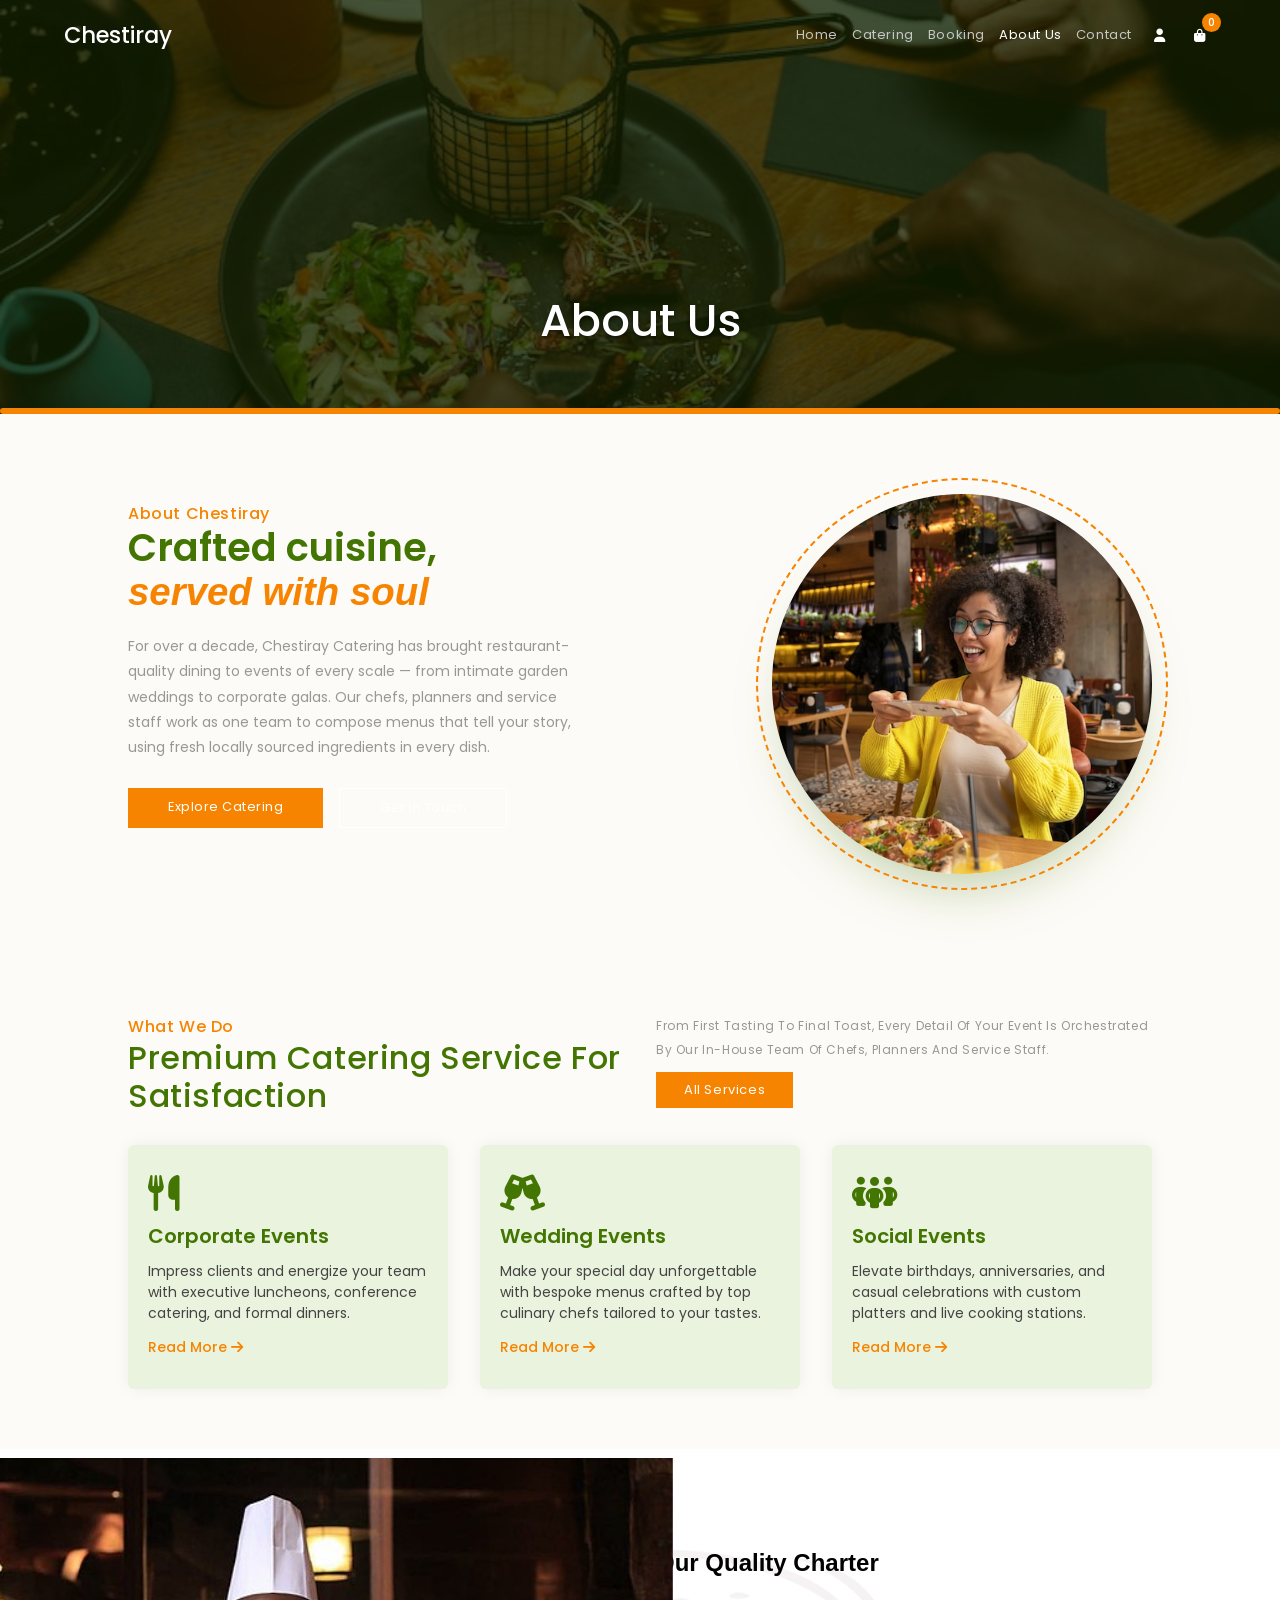
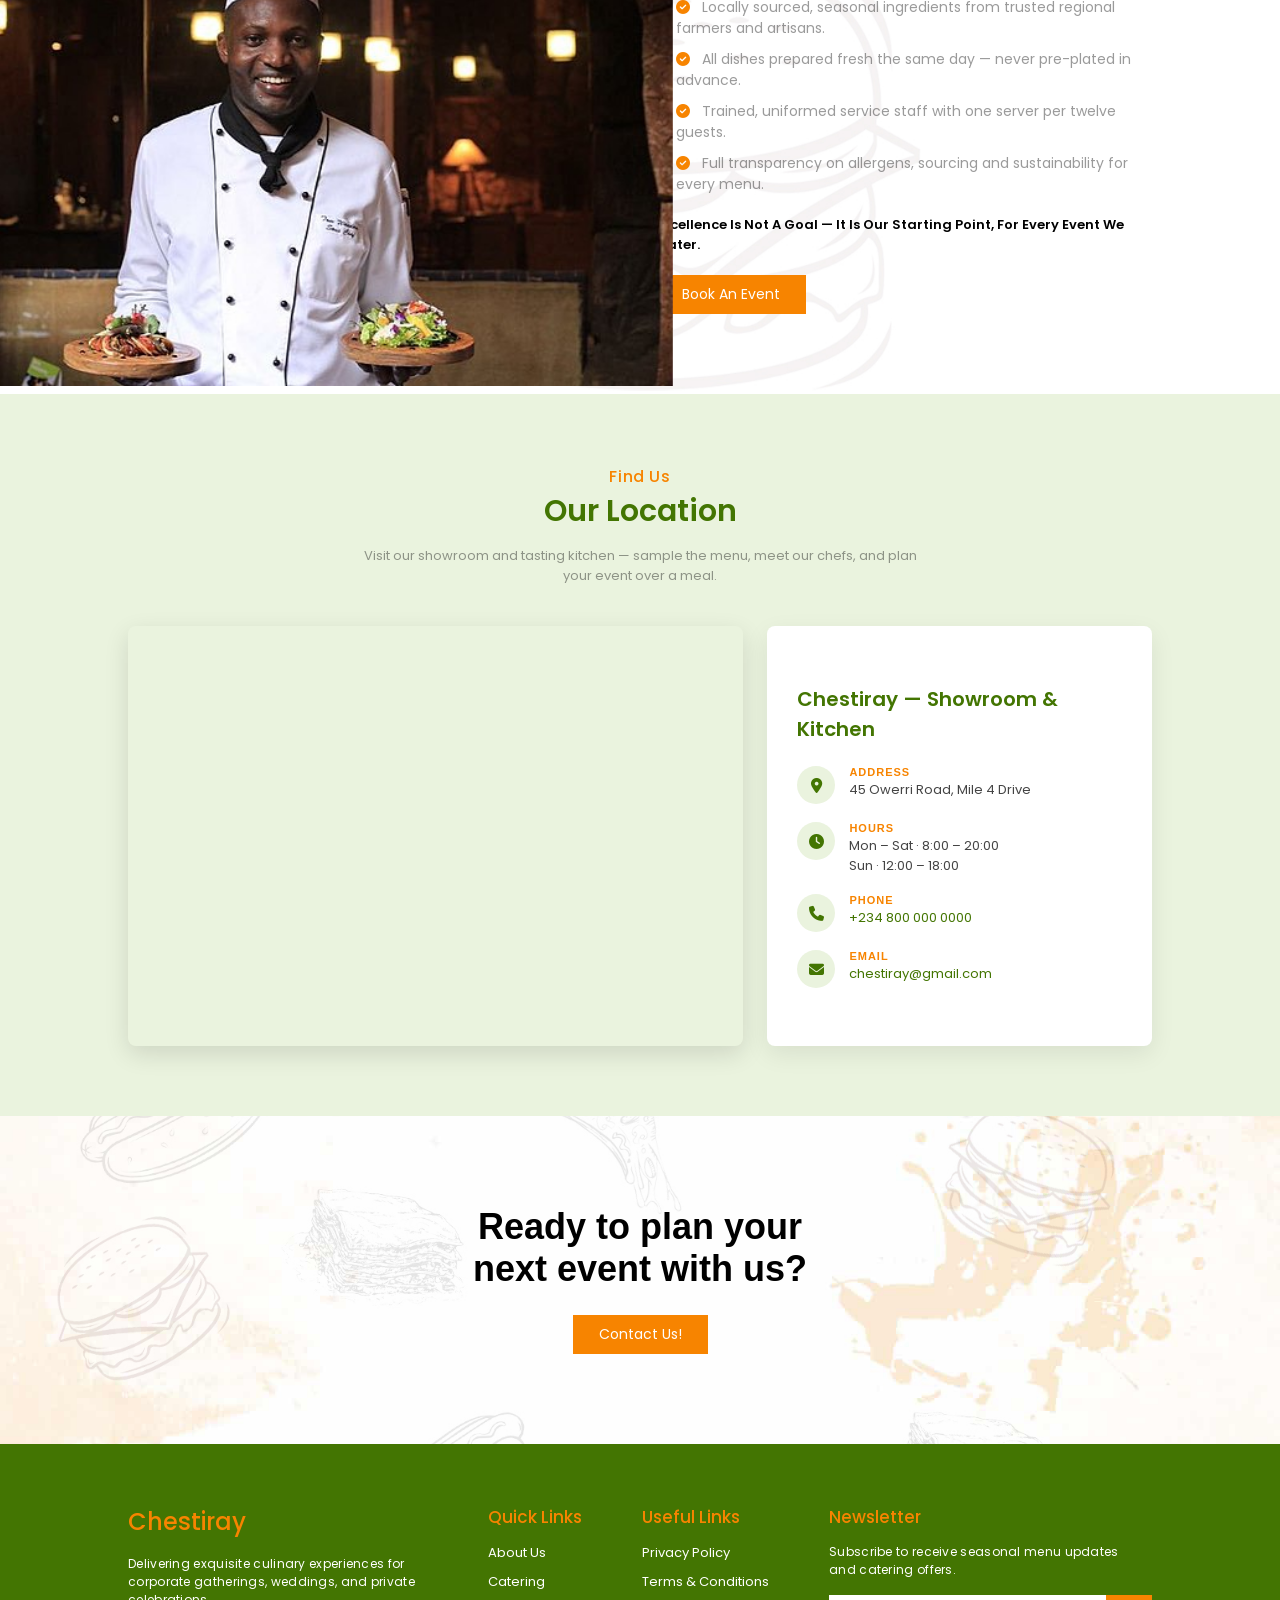
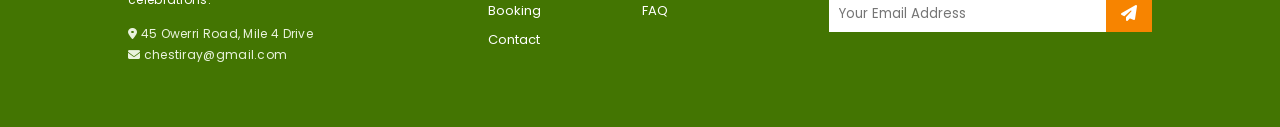
==== commit 241bdcc1: "updated the files" ====
--- a/aboutUs.html
+++ b/aboutUs.html
@@ -177,6 +177,9 @@
                 <a href="contact.html">contact</a>
             </nav>
             <div class="utility">
+                <button id="nav-btn">
+                    <i class="fa-solid fa-bars"></i>
+                </button>
                 <a href="register.html">
                     <button class="profile-btn"><i class="fa-solid fa-user"></i></button>
                 </a>
--- a/style.css
+++ b/style.css
@@ -71,7 +71,7 @@
 
 nav a {
   text-decoration: none;
-  color: var(--white);
+  color: #d4d4d4e8;
   font-size: 13px;
   font-weight: 400;
   text-transform: capitalize;
@@ -79,9 +79,9 @@
   transition: color 0.3s ease;
 }
 
-/* Hover Effect using Secondary Amber */
+nav a.active,
 nav a:hover {
-  color: var(--secondary);
+  color: var(--white);
 }
 
 /* utility */
@@ -130,6 +130,10 @@
   font-weight: 500;
   background-color: var(--secondary);
   color: var(--white);
+}
+
+#nav-btn{
+  display: none;
 }
 
 /* -------- CART BODY ---------- */
@@ -1099,13 +1103,16 @@
 }
 
 /* ====== PRODUCT PAGE ====== */
+.products {
+  width: 100%;
+}
 
 .hero-title {
   width: 100%;
   height: 46vh;
   position: relative;
   display: flex;
-  gap: 20px;
+  align-items: center;
   justify-content: center;
   overflow: hidden;
 }
@@ -1127,6 +1134,33 @@
   font-weight: 500;
   color: var(--white);
   text-shadow: 0 2px 4px rgba(0, 0, 0, 0.5);
+}
+
+.hero-title::after {
+  position: absolute;
+  bottom: 0;
+  content: '';
+  width: 100%;
+  height: 6px;
+  background: var(--secondary);
+  border-radius: 20px;
+  animation: loader 8s linear infinite;
+}
+
+@keyframes loader {
+  0% {
+    left: 0;
+    width: 0;
+    transform: translateX(-50%);
+  }
+  50%{
+    width: 100%;
+  }
+  100% {
+    right: 0;
+    width: 0;
+    transform: translateX(50%);
+  }
 }
 
 .product-nav {
@@ -1610,17 +1644,22 @@
 
 
 
-/* Responsive Design */
+/* Tablet Responsive Design */
 @media (max-width: 768px) {
   nav {
     position: absolute;
-    top: 60px;
+    top: 70px;
     left: 0;
     width: 100%;
     flex-direction: column;
     background: var(--primary);
     gap: 0;
-    transform: translateY(-140%);
+    transform: scaleY(0);
+    transform-origin: top;
+    transition: all linear .4s;
+  }
+  nav.show {
+    transform: scaleY(1);
   }
 
   nav a {
@@ -1632,6 +1671,15 @@
   nav a:hover {
     background: var(--asset);
     color: #000;
+  }
+
+  #nav-btn {
+    display: block;
+  }
+
+  .container {
+    max-width: 90%;
+    /* margin: 0; */
   }
 
   .hero {
@@ -2017,41 +2065,50 @@
   }
 
   .hero-title {
-    height: 50vh;
+    height: 30vh;
   }
 
   .hero-title h2 {
-    bottom: 40px;
-    font-size: 2.8em;
+    max-width: 70%;
+    bottom: 34px;
+    font-size: 28px;
     line-height: 50px;
   }
 
   .product-nav {
-    flex-direction: column;
+    flex-direction: column-reverse;
     align-items: normal;
   }
 
-  .product-btns,
-  .product-order-btns {
+  .product-btns {
     width: 100%;
     display: flex;
     gap: 2px;
-    margin-bottom: 20px;
-  }
-
-  .product-btns button,
-  .product-order-btns button {
+  }
+
+  .product-order-btns {
+    /* width: 100%; */
+    gap: 0;
+  }
+
+  .product-btns button {
     flex: 1;
     display: flex;
     align-items: center;
     gap: 5px;
   }
 
-  
+  .product-order-btns button {
+    display: none;
+  }
+
+  .product-search-box,
+  .product-search-box input {
+    width: 100%;
+  }
+
   .product-search-box {
-    width: 100%;
-    padding: 0 6px;
-    flex: 1;
+    margin-bottom: 20px;
   }
 
   .product-body {
@@ -2120,4 +2177,45 @@
     color: var(--white);
     box-shadow: 2px 2px 6px rgba(0, 0, 0, 0.3);
   }
+}
+
+/* Tablet Responsive Design */
+@media (max-width: 426px) {
+  /* -------- CART BODY ---------- */
+
+  .cart-body {
+    width: 100%;
+  }
+
+  .cart-title {
+    font-size: 20px;
+  }
+
+  .cart-quanty {
+    font-size: 0.87em;
+  }
+
+  .cart-quanty .increase {
+    border-right: none;
+  }
+
+  .checkout-top p {
+    font-size: 15px;
+    font-weight: 400;
+    text-transform: capitalize;
+    color: var(--primary);
+  }
+
+  .cart-total-price {
+    font-size: 20px;
+  }
+
+  .cart-checkout-btn {
+    padding: 12px 0;
+  }
+
+  .product-body {
+    grid-template-columns: repeat(1, 1fr);
+    gap: 1em;
+  }
 }
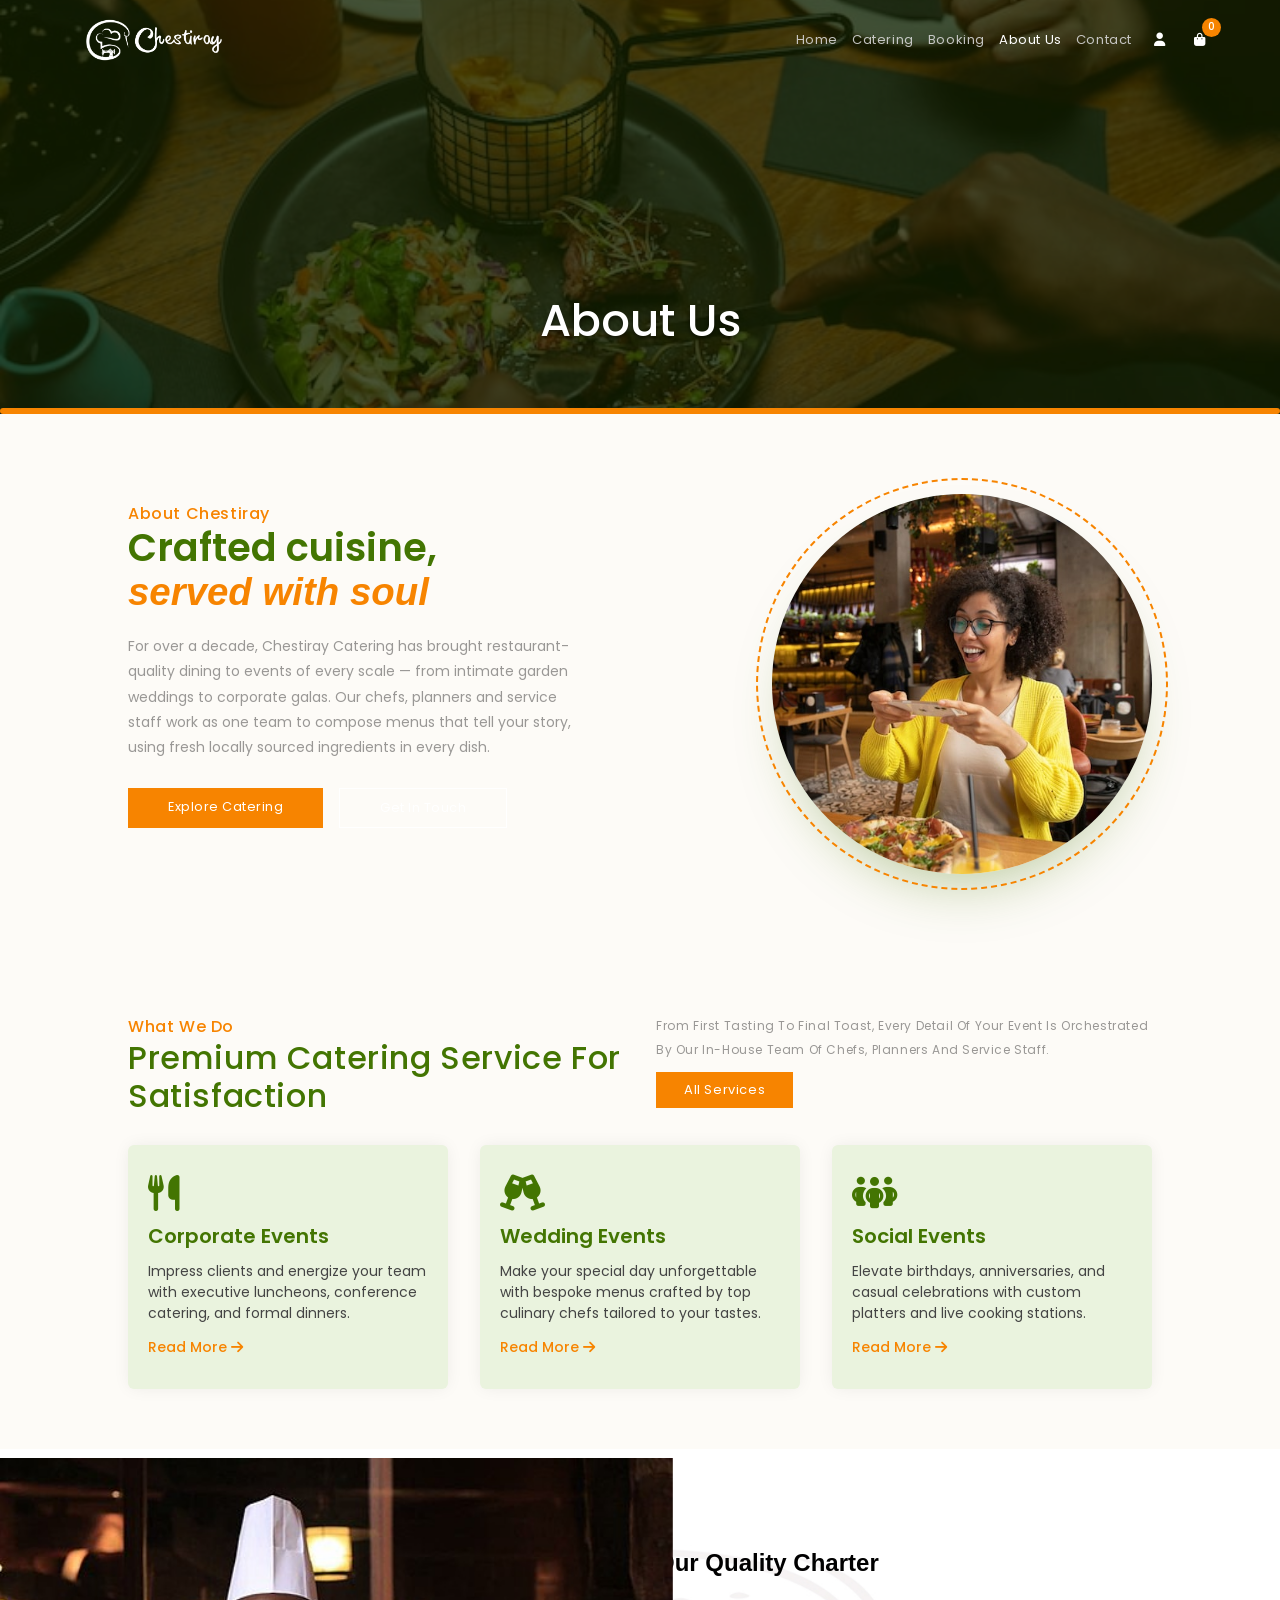
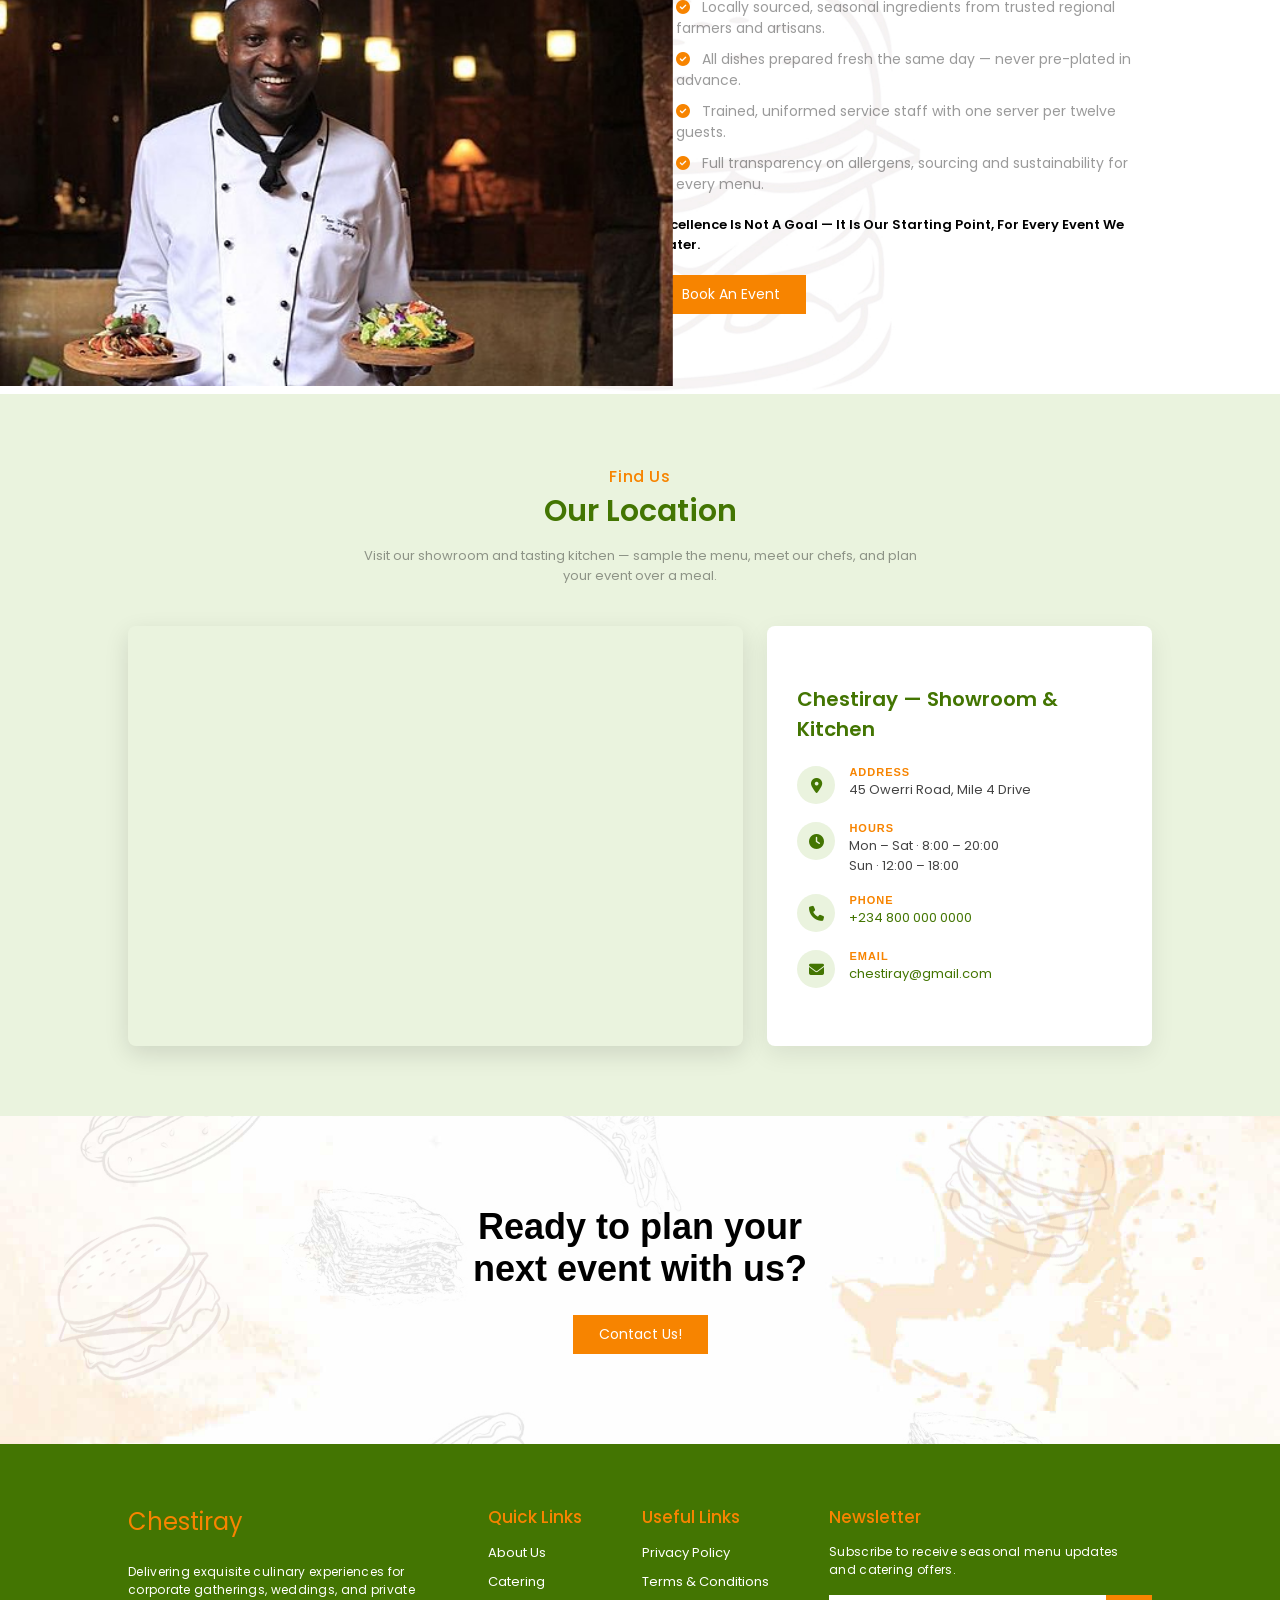
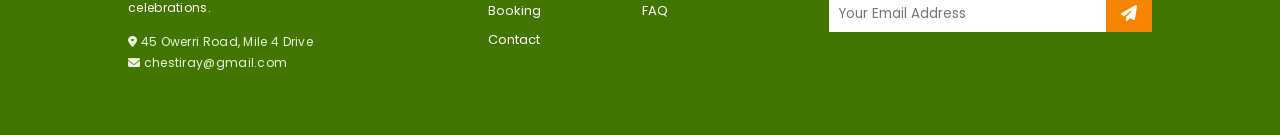
==== commit 1f061cf1: "updated and added the buisness dashboard and profiles" ====
--- a/aboutUs.html
+++ b/aboutUs.html
@@ -7,167 +7,13 @@
     <title>About Us - Chestiray</title>
     <link rel="stylesheet" href="style.css">
     <link rel="stylesheet" href="https://cdnjs.cloudflare.com/ajax/libs/font-awesome/6.5.0/css/all.min.css">
-    <style>
-        /* ====== EXTRA STYLES FOR ABOUT PAGE (matches style.css palette) ====== */
-
-        /* About hero — text + circular dish photo */
-        .about-hero {
-            padding: 80px 0;
-            background-color: var(--asset);
-        }
-        .inner-about-hero {
-            display: flex;
-            align-items: center;
-            justify-content: space-between;
-            gap: 4em;
-        }
-        .about-hero-content {
-            max-width: 460px;
-        }
-        
-        .about-hero-content h1 {
-            font-size: 2.4em;
-            font-weight: 600;
-            line-height: 1.15;
-            color: var(--primary);
-            margin-bottom: 20px;
-        }
-        .about-hero-content h1 em {
-            font-style: italic;
-            color: var(--secondary);
-        }
-        .about-hero-content p {
-            font-size: 14px;
-            line-height: 1.8;
-            color: var(--fade);
-            margin-bottom: 28px;
-        }
-        .about-hero-photo {
-            position: relative;
-            width: 380px;
-            height: 380px;
-            flex-shrink: 0;
-        }
-        .about-hero-photo img {
-            width: 100%;
-            height: 100%;
-            object-fit: cover;
-            border-radius: 50%;
-            box-shadow: 0 30px 60px -25px rgba(67, 117, 2, 0.4);
-        }
-        .about-hero-photo::after {
-            content: "";
-            position: absolute;
-            inset: -16px;
-            border: 2px dashed var(--secondary);
-            border-radius: 50%;
-            animation: rotate 40s linear infinite;
-            pointer-events: none;
-        }
-
-        /* Quality charter — image + checklist (reuses delicacy pattern) */
-        .charter-list li i {
-            color: var(--secondary);
-            margin-right: 8px;
-        }
-
-        /* Location / map section */
-        .location-section {
-            padding: 70px 0;
-            background-color: var(--tertiary);
-        }
-        .location-head {
-            text-align: center;
-            max-width: 560px;
-            margin: 0 auto 40px;
-        }
-        .location-head h2 {
-            font-size: 30px;
-            font-weight: 600;
-            text-transform: capitalize;
-            color: var(--primary);
-            margin-bottom: 12px;
-        }
-        .location-head p {
-            font-size: 13px;
-            color: var(--fade);
-        }
-        .location-flex {
-            display: grid;
-            grid-template-columns: 1.6fr 1fr;
-            gap: 1.5em;
-            align-items: stretch;
-        }
-        .location-map {
-            height: 420px;
-            border-radius: 8px;
-            overflow: hidden;
-            box-shadow: 0 8px 25px rgba(0, 0, 0, 0.12);
-        }
-        .location-map iframe {
-            width: 100%;
-            height: 100%;
-            border: 0;
-        }
-        .location-info {
-            background: var(--white);
-            padding: 34px 30px;
-            border-radius: 8px;
-            box-shadow: 0 8px 25px rgba(0, 0, 0, 0.08);
-            display: flex;
-            flex-direction: column;
-            justify-content: center;
-            gap: 18px;
-        }
-        .location-info h3 {
-            font-size: 20px;
-            font-weight: 600;
-            color: var(--primary);
-            margin-bottom: 4px;
-        }
-        .location-item {
-            display: flex;
-            gap: 14px;
-            align-items: flex-start;
-            font-size: 13px;
-            color: #444;
-        }
-        .location-item i {
-            width: 38px;
-            height: 38px;
-            flex-shrink: 0;
-            display: flex;
-            align-items: center;
-            justify-content: center;
-            border-radius: 50%;
-            background: var(--tertiary);
-            color: var(--primary);
-            font-size: 15px;
-        }
-        .location-item b {
-            display: block;
-            text-transform: uppercase;
-            letter-spacing: 1px;
-            font-size: 11px;
-            color: var(--secondary);
-            margin-bottom: 2px;
-        }
-        .location-item a { color: var(--primary); text-decoration: none; }
-        .location-item a:hover { color: var(--secondary); }
-
-        @media (max-width: 768px) {
-            .inner-about-hero { flex-direction: column; text-align: center; }
-            .about-hero-content .eyebrow { justify-content: center; }
-            .about-hero-content p { margin-left: auto; margin-right: auto; }
-            .about-hero-photo { width: 300px; height: 300px; }
-            .location-flex { grid-template-columns: 1fr; }
-            .location-map { height: 320px; }
-        }
-    </style>
+<base target="_blank">
 </head>
 <body>
     <header>
-        <a href="index.html" class="logo">Chestiray</a>
+        <a href="#" class="logo">
+            <img src="media/Chestiray_V_W_logo.png" alt="">
+        </a>
         <div class="side-nav">
             <nav>
                 <a href="index.html">home</a>
@@ -198,7 +44,7 @@
         <div class="cart-items"></div>
         <div class="cart-checkout">
             <div class="checkout-top">
-                <p>total</p>
+                <p>total:</p>
                 <div class="cart-total-price">$0.00</div>
             </div>
             <div class="cart-checkout-btn">Checkout Now!</div>
--- a/style.css
+++ b/style.css
@@ -49,11 +49,15 @@
 }
 
 .logo {
-  text-decoration: none;
-  color: var(--white);
-  font-size: 1.4rem;
-  font-weight: 500;
+  width: 180px;
+  height: 43px;
   transition: color 0.3s ease;
+}
+
+.logo img {
+  width: 100%;
+  height: 100%;
+  object-fit: cover;
 }
 
 .side-nav {
@@ -158,7 +162,8 @@
 
 .cart-head {
   display: flex;
-  flex-direction: column;
+  align-items: center;
+  justify-content: space-between;
   padding-bottom: 10px;
 }
 
@@ -166,6 +171,12 @@
   font-size: 23px;
   font-weight: 500;
   color: var(--primary);
+}
+
+.close-cart-btn{
+  font-size: 20px;
+  cursor: pointer;
+  padding: 10px;
 }
 
 .cart-items {
@@ -250,10 +261,10 @@
 .remove-cart-item {
   border: none;
   outline: none;
-  padding: 3.4px 5px;
-  font-size: 11.4px;
-  color: white;
-  background-color: var(--primary);
+  padding: 4px 5px;
+  font-size: 12px;
+  color: var(--primary);
+  background: transparent;
 }
 
 .cart-checkout {
@@ -265,7 +276,7 @@
 .checkout-top {
   width: 100%;
   display: flex;
-  align-items: center;
+  align-items: end;
   justify-content: space-between;
   padding: 10px;
   margin-bottom: 20px;
@@ -1594,7 +1605,8 @@
 }
 
 .contact-card {
-  width: 500px;
+  width: 100%;
+  max-width: 500px;
   background: var(--asset);
   padding: 40px;
   border-radius: 8px;
@@ -1644,11 +1656,1115 @@
 
 
 
-/* Tablet Responsive Design */
+/* ==========================================================================
+   CHECKOUT PAGE + ORDER TRACKING INTERFACE
+   ========================================================================== */
+.checkout-section {
+  padding: 60px 0 80px;
+  background-color: var(--asset);
+  min-height: 60vh;
+}
+
+/* Tracking interface */
+.order-tracker {
+  width: 100%;
+  display: flex;
+  align-items: flex-start;
+  justify-content: space-between;
+  gap: 10px;
+  background: var(--white);
+  border-radius: 12px;
+  box-shadow: 0 4px 20px rgba(0, 0, 0, 0.08);
+  padding: 28px 34px 22px;
+  margin-bottom: 40px;
+}
+
+.tracker-step {
+  display: flex;
+  flex-direction: column;
+  align-items: center;
+  gap: 10px;
+  flex-shrink: 0;
+}
+
+.step-icon {
+  width: 54px;
+  height: 54px;
+  border-radius: 50%;
+  display: flex;
+  align-items: center;
+  justify-content: center;
+  background: var(--tertiary);
+  color: var(--primary);
+  border: 2px solid var(--line);
+  font-size: 17px;
+  transition: all 0.4s ease;
+}
+
+.step-label {
+  font-size: 12px;
+  font-weight: 500;
+  text-transform: capitalize;
+  letter-spacing: 0.4px;
+  color: var(--fade);
+  white-space: nowrap;
+  transition: color 0.3s ease;
+}
+
+.tracker-line {
+  flex: 1;
+  height: 3px;
+  background: var(--tertiary);
+  border-radius: 3px;
+  margin-top: 26px;
+  min-width: 24px;
+  position: relative;
+  overflow: hidden;
+}
+
+.tracker-step.active .step-icon {
+  background: var(--secondary);
+  border-color: var(--secondary);
+  color: var(--white);
+  box-shadow: 0 0 0 6px rgba(247, 132, 0, 0.15);
+  transform: scale(1.08);
+}
+
+.tracker-step.active .step-label {
+  color: var(--secondary);
+  font-weight: 600;
+}
+
+.tracker-step.done .step-icon {
+  background: var(--primary);
+  border-color: var(--primary);
+  color: var(--white);
+}
+
+.tracker-step.done .step-label {
+  color: var(--primary);
+}
+
+/* Checkout body */
+.checkout-grid {
+  display: grid;
+  grid-template-columns: 1.4fr 1fr;
+  gap: 2em;
+  align-items: start;
+}
+
+.checkout-card {
+  background: var(--white);
+  border-radius: 12px;
+  box-shadow: 0 4px 20px rgba(0, 0, 0, 0.08);
+  padding: 30px 32px;
+}
+
+.checkout-card h3 {
+  font-size: 20px;
+  font-weight: 600;
+  color: var(--primary);
+  margin-bottom: 20px;
+  text-transform: capitalize;
+}
+
+.checkout-item {
+  display: flex;
+  align-items: center;
+  gap: 14px;
+  padding: 12px 0;
+  border-bottom: 1px solid var(--line);
+}
+
+.checkout-item img {
+  width: 56px;
+  height: 56px;
+  object-fit: contain;
+  flex-shrink: 0;
+}
+
+.ci-name {
+  flex: 1;
+  font-size: 13px;
+  text-transform: capitalize;
+  color: var(--primary);
+}
+
+.ci-qty {
+  font-size: 12px;
+  color: var(--fade);
+}
+
+.ci-price {
+  font-size: 14px;
+  font-weight: 600;
+  color: var(--secondary);
+}
+
+.checkout-total-row {
+  display: flex;
+  align-items: center;
+  justify-content: space-between;
+  padding-top: 18px;
+}
+
+.checkout-total-row p {
+  font-size: 16px;
+  font-weight: 500;
+  text-transform: capitalize;
+  color: var(--primary);
+}
+
+#checkoutTotal {
+  font-size: 24px;
+  font-weight: 600;
+  color: var(--secondary);
+}
+
+.order-success {
+  background: var(--white);
+  border-radius: 12px;
+  box-shadow: 0 4px 20px rgba(0, 0, 0, 0.08);
+  text-align: center;
+  padding: 50px 30px;
+}
+
+.order-success i {
+  font-size: 64px;
+  color: var(--primary);
+  margin-bottom: 18px;
+}
+
+.order-success h3 {
+  font-size: 24px;
+  color: var(--primary);
+  margin-bottom: 10px;
+}
+
+.order-success p {
+  font-size: 14px;
+  color: #666;
+  max-width: 420px;
+  margin: 0 auto 22px;
+  line-height: 1.7;
+}
+
+.order-success a.btn-primary {
+  display: inline-block;
+  padding: 11px 36px;
+  text-decoration: none;
+  text-transform: capitalize;
+  font-size: 0.8rem;
+  letter-spacing: 0.5px;
+}
+
+/* ==========================================================================
+   PROFILE DROPDOWN CARD
+   ========================================================================== */
+.profile-card-dropdown {
+  position: fixed;
+  top: 76px;
+  right: 4%;
+  width: 264px;
+  background: var(--white);
+  border-radius: 14px;
+  box-shadow: 0 18px 45px rgba(0, 0, 0, 0.2);
+  z-index: 999;
+  overflow: hidden;
+  transform-origin: top right;
+  animation: pcPop 0.25s ease;
+}
+
+@keyframes pcPop {
+  from { opacity: 0; transform: scale(0.92) translateY(-10px); }
+  to   { opacity: 1; transform: none; }
+}
+
+.pc-cover {
+  position: relative;
+  height: 82px;
+  background: #111;
+  display: flex;
+  align-items: center;
+  justify-content: center;
+}
+
+.pc-cover img {
+  position: absolute;
+  inset: 0;
+  width: 100%;
+  height: 100%;
+  object-fit: cover;
+  opacity: 0.85;
+}
+
+.pc-cover span {
+  position: relative;
+  color: rgba(255, 255, 255, 0.55);
+  font-size: 11px;
+  letter-spacing: 1px;
+  text-transform: lowercase;
+}
+
+.pc-avatar {
+  position: relative;
+  width: 78px;
+  height: 78px;
+  margin: -39px auto 8px;
+  border-radius: 50%;
+  border: 3px solid var(--white);
+  background: var(--tertiary);
+  box-shadow: 0 4px 12px rgba(0, 0, 0, 0.18);
+  display: flex;
+  align-items: center;
+  justify-content: center;
+  overflow: hidden;
+}
+
+.pc-initial {
+  font-size: 28px;
+  font-weight: 600;
+  color: var(--primary);
+}
+
+.pc-avatar img {
+  position: absolute;
+  inset: 0;
+  width: 100%;
+  height: 100%;
+  object-fit: cover;
+}
+
+.pc-name {
+  text-align: center;
+  font-size: 16px;
+  font-weight: 600;
+  color: #333;
+  padding: 0 16px;
+  text-transform: capitalize;
+}
+
+.pc-email {
+  text-align: center;
+  font-size: 11px;
+  color: var(--fade);
+  padding: 2px 16px 14px;
+  border-bottom: 1px solid #f0f0f0;
+}
+
+.pc-menu {
+  list-style: none;
+  padding: 8px 0;
+}
+
+.pc-menu li a,
+.pc-menu li button {
+  display: flex;
+  align-items: center;
+  gap: 13px;
+  width: 100%;
+  padding: 10px 24px;
+  font-size: 13px;
+  font-weight: 400;
+  color: #777;
+  text-decoration: none;
+  background: none;
+  border: none;
+  cursor: pointer;
+  text-align: left;
+  transition: all 0.25s ease;
+  font-family: "Poppins", sans-serif;
+}
+
+.pc-menu li a i,
+.pc-menu li button i {
+  width: 16px;
+  font-size: 12px;
+  color: #999;
+  transition: color 0.25s ease;
+}
+
+.pc-menu li a:hover,
+.pc-menu li button:hover {
+  background: var(--tertiary);
+  color: var(--primary);
+  padding-left: 30px;
+}
+
+.pc-menu li a:hover i,
+.pc-menu li button:hover i {
+  color: var(--secondary);
+}
+
+.pc-badge {
+  margin-left: auto;
+  background: #e63950;
+  color: var(--white);
+  font-size: 10px;
+  font-weight: 600;
+  min-width: 18px;
+  height: 18px;
+  padding: 0 5px;
+  border-radius: 12px;
+  display: flex;
+  align-items: center;
+  justify-content: center;
+}
+
+.pc-logout {
+  border-top: 1px solid #f0f0f0;
+}
+
+/* ==========================================================================
+   REGISTER PAGE EXTRAS
+   ========================================================================== */
+.form-subtitle {
+  padding: 0 40px;
+  font-size: 13px !important;
+  color: #888 !important;
+  margin-bottom: 20px !important;
+}
+
+.form-body.active {
+  height: 560px;
+}
+
+.worker-hint {
+  font-size: 11px !important;
+  color: #999 !important;
+  line-height: 1.5;
+  margin-top: 14px !important;
+  text-decoration: none;
+}
+
+/* ==========================================================================
+   BUSINESS DASHBOARD PAGE
+   ========================================================================== */
+.dashboard-body {
+  background: var(--asset);
+  min-height: 100vh;
+}
+
+.dash-aside {
+  position: fixed;
+  top: 0;
+  left: 0;
+  width: 252px;
+  height: 100vh;
+  background: var(--primary);
+  padding: 30px 18px;
+  display: flex;
+  flex-direction: column;
+  z-index: 5;
+}
+
+.dash-logo {
+  width: 100%;
+  height: 80px;
+  /* text-align: center; */
+  margin-bottom: 38px;
+  padding-bottom: 20px;
+  border-bottom: 1px solid rgba(255, 255, 255, 0.15);
+}
+
+.dash-logo img {
+  width: 100%;
+  height: 100%;
+  object-fit: cover;
+}
+
+.dash-nav {
+  display: flex;
+  flex-direction: column;
+  gap: 8px;
+  flex: 1;
+}
+
+.dash-nav-btn {
+  width: 100%;
+  display: flex;
+  align-items: center;
+  gap: 8px;
+  background: transparent;
+  border: none;
+  color: var(--tertiary);
+  font-size: 14px;
+  font-weight: 400;
+  font-family: "Poppins", sans-serif;
+  padding: 13px 16px;
+  border-radius: 8px;
+  cursor: pointer;
+  transition: all 0.3s ease;
+  text-transform: capitalize;
+  text-align: left;
+}
+
+.dash-nav-btn i {
+  width: 18px;
+  font-size: 14px;
+  text-align: center;
+}
+
+.dash-nav-btn:hover {
+  background: rgba(255, 255, 255, 0.12);
+  color: var(--white);
+}
+
+.dash-nav-btn.active {
+  background: var(--secondary);
+  color: var(--white);
+  box-shadow: 0 4px 12px rgba(0, 0, 0, 0.25);
+}
+
+.dash-badge {
+  margin-left: auto;
+  background: var(--white);
+  color: var(--primary);
+  font-size: 10.5px;
+  font-weight: 700;
+  min-width: 21px;
+  height: 21px;
+  padding: 0 6px;
+  border-radius: 12px;
+  display: flex;
+  align-items: center;
+  justify-content: center;
+}
+
+.dash-nav-btn.active .dash-badge {
+  background: var(--white);
+  color: var(--secondary);
+}
+
+.dash-back {
+  color: var(--tertiary);
+  text-decoration: none;
+  font-size: 12.5px;
+  padding: 14px 16px 4px;
+  border-top: 1px solid rgba(255, 255, 255, 0.15);
+  transition: color 0.3s ease;
+}
+
+.dash-back:hover {
+  color: var(--secondary);
+}
+
+.dash-main {
+  margin-left: 252px;
+  padding: 44px 46px;
+  min-height: 100vh;
+}
+
+.dash-header {
+  margin-bottom: 28px;
+}
+
+.dash-header h1 {
+  font-size: 26px;
+  font-weight: 600;
+  color: var(--primary);
+  margin-bottom: 6px;
+}
+
+.dash-header p {
+  font-size: 13px;
+  color: var(--fade);
+}
+
+.dash-stats {
+  display: grid;
+  grid-template-columns: repeat(3, 1fr);
+  gap: 1.2em;
+  margin-bottom: 30px;
+}
+
+.dash-stat-card {
+  background: var(--white);
+  border-radius: 12px;
+  padding: 20px 24px;
+  box-shadow: 0 4px 16px rgba(0, 0, 0, 0.06);
+  display: flex;
+  align-items: center;
+  gap: 16px;
+}
+
+.dash-stat-card i {
+  font-size: 26px;
+  color: var(--secondary);
+}
+
+.dash-stat-card b {
+  display: block;
+  font-size: 22px;
+  font-weight: 600;
+  color: var(--primary);
+}
+
+.dash-stat-card span {
+  font-size: 12px;
+  color: var(--fade);
+  text-transform: capitalize;
+}
+
+/* Order cards */
+.order-card {
+  background: var(--white);
+  border-radius: 12px;
+  box-shadow: 0 4px 16px rgba(0, 0, 0, 0.06);
+  padding: 22px 28px;
+  margin-bottom: 18px;
+  border-left: 4px solid var(--secondary);
+}
+
+.order-card-head {
+  display: flex;
+  align-items: center;
+  justify-content: space-between;
+  gap: 10px;
+  flex-wrap: wrap;
+  margin-bottom: 8px;
+}
+
+.order-card-head h4 {
+  font-size: 16px;
+  font-weight: 600;
+  color: var(--primary);
+  text-transform: capitalize;
+  display: flex;
+  align-items: center;
+  gap: 9px;
+}
+
+.order-card-head h4 i {
+  color: var(--secondary);
+  font-size: 13px;
+}
+
+.order-status {
+  font-size: 10.5px;
+  font-weight: 600;
+  text-transform: uppercase;
+  letter-spacing: 0.6px;
+  padding: 4px 13px;
+  border-radius: 20px;
+}
+
+.order-status.pending {
+  background: #fff3e0;
+  color: #e67e00;
+}
+
+.order-status.confirmed {
+  background: #e8f5e9;
+  color: var(--primary);
+}
+
+.order-status.completed {
+  background: #ede7f6;
+  color: #5e35b1;
+}
+
+.order-meta {
+  display: flex;
+  gap: 20px;
+  flex-wrap: wrap;
+  font-size: 12px;
+  color: var(--fade);
+  margin-bottom: 14px;
+}
+
+.order-items-list {
+  list-style: none;
+  background: var(--asset);
+  border-radius: 8px;
+  padding: 12px 18px;
+  margin-bottom: 14px;
+}
+
+.order-items-list li {
+  display: flex;
+  justify-content: space-between;
+  gap: 12px;
+  font-size: 13px;
+  color: #555;
+  text-transform: capitalize;
+  padding: 4px 0;
+  border-bottom: 1px dashed #eee;
+}
+
+.order-items-list li:last-child {
+  border-bottom: none;
+}
+
+.order-card-foot {
+  display: flex;
+  align-items: center;
+  justify-content: space-between;
+  gap: 10px;
+  flex-wrap: wrap;
+}
+
+.order-total {
+  font-size: 16px;
+  font-weight: 600;
+  color: var(--secondary);
+}
+
+.order-actions {
+  display: flex;
+  gap: 8px;
+  flex-wrap: wrap;
+}
+
+.order-actions button {
+  border: none;
+  outline: none;
+  font-size: 11.5px;
+  font-weight: 500;
+  font-family: "Poppins", sans-serif;
+  text-transform: capitalize;
+  padding: 7px 17px;
+  border-radius: 6px;
+  cursor: pointer;
+  transition: all 0.3s ease;
+}
+
+.oa-confirm { background: var(--primary); color: var(--white); }
+.oa-confirm:hover { background: #2f5401; }
+.oa-complete { background: var(--secondary); color: var(--white); }
+.oa-complete:hover { background: #d67400; }
+.oa-delete { background: #fdecea; color: #c0392b; }
+.oa-delete:hover { background: #c0392b; color: var(--white); }
+
+/* Checkouts table */
+.dash-table {
+  width: 100%;
+  background: var(--white);
+  border-radius: 12px;
+  box-shadow: 0 4px 16px rgba(0, 0, 0, 0.06);
+  overflow: hidden;
+}
+
+.dash-table-row {
+  display: grid;
+  grid-template-columns: 1.3fr 1.4fr 0.8fr 1fr;
+  padding: 14px 24px;
+  font-size: 13px;
+  color: #555;
+  border-bottom: 1px solid #f2f2f2;
+  text-transform: capitalize;
+}
+
+.dash-table-row:last-child {
+  border-bottom: none;
+}
+
+.dash-table-row.head {
+  background: var(--tertiary);
+  font-weight: 600;
+  color: var(--primary);
+}
+
+.dash-empty {
+  text-align: center;
+  padding: 60px 20px;
+  color: var(--fade);
+  font-size: 14px;
+}
+
+.dash-empty i {
+  display: block;
+  font-size: 42px;
+  margin-bottom: 14px;
+  color: rgba(67, 117, 2, 0.3);
+}
+
+/* Dashboard profile */
+.dash-profile-card {
+  max-width: 440px;
+  background: var(--white);
+  border-radius: 14px;
+  box-shadow: 0 4px 20px rgba(0, 0, 0, 0.08);
+  overflow: hidden;
+}
+
+.dash-profile-cover {
+  height: 110px;
+  background: var(--primary);
+  position: relative;
+}
+
+.dash-profile-cover img {
+  width: 100%;
+  height: 100%;
+  object-fit: cover;
+  opacity: 0.8;
+}
+
+.dash-profile-avatar {
+  width: 92px;
+  height: 92px;
+  border-radius: 50%;
+  margin: -46px auto 10px;
+  border: 4px solid var(--white);
+  background: var(--tertiary);
+  box-shadow: 0 4px 12px rgba(0, 0, 0, 0.15);
+  display: flex;
+  align-items: center;
+  justify-content: center;
+  font-size: 34px;
+  font-weight: 600;
+  color: var(--primary);
+}
+
+.dash-profile-body {
+  padding: 6px 28px 30px;
+  text-align: center;
+}
+
+.dash-profile-body h3 {
+  font-size: 20px;
+  font-weight: 600;
+  color: var(--primary);
+  text-transform: capitalize;
+  margin-bottom: 4px;
+}
+
+.dash-profile-body p {
+  font-size: 13px;
+  color: var(--fade);
+  margin-bottom: 12px;
+}
+
+.dash-role {
+  display: inline-block;
+  font-size: 10.5px;
+  font-weight: 600;
+  text-transform: uppercase;
+  letter-spacing: 0.8px;
+  background: var(--tertiary);
+  color: var(--primary);
+  padding: 5px 16px;
+  border-radius: 20px;
+  margin-bottom: 22px;
+}
+
+.dash-logout {
+  max-width: 220px;
+}
+
+/* ==========================================================================
+   RESPONSIVE SYSTEM — all screens
+   ========================================================================== */
+html, body {
+  overflow-x: hidden;
+}
+
+/* ====== EXTRA STYLES FOR ABOUT PAGE (matches style.css palette) ====== */
+
+/* About hero — text + circular dish photo */
+.about-hero {
+    padding: 80px 0;
+    background-color: var(--asset);
+}
+.inner-about-hero {
+    display: flex;
+    align-items: center;
+    justify-content: space-between;
+    gap: 4em;
+}
+.about-hero-content {
+    max-width: 460px;
+}
+
+.about-hero-content h1 {
+    font-size: 2.4em;
+    font-weight: 600;
+    line-height: 1.15;
+    color: var(--primary);
+    margin-bottom: 20px;
+}
+.about-hero-content h1 em {
+    font-style: italic;
+    color: var(--secondary);
+}
+.about-hero-content p {
+    font-size: 14px;
+    line-height: 1.8;
+    color: var(--fade);
+    margin-bottom: 28px;
+}
+.about-hero-photo {
+    position: relative;
+    width: 380px;
+    height: 380px;
+    flex-shrink: 0;
+}
+.about-hero-photo img {
+    width: 100%;
+    height: 100%;
+    object-fit: cover;
+    border-radius: 50%;
+    box-shadow: 0 30px 60px -25px rgba(67, 117, 2, 0.4);
+}
+.about-hero-photo::after {
+    content: "";
+    position: absolute;
+    inset: -16px;
+    border: 2px dashed var(--secondary);
+    border-radius: 50%;
+    animation: rotate 40s linear infinite;
+    pointer-events: none;
+}
+
+/* Quality charter — image + checklist (reuses delicacy pattern) */
+.charter-list li i {
+    color: var(--secondary);
+    margin-right: 8px;
+}
+
+/* Location / map section */
+.location-section {
+    padding: 70px 0;
+    background-color: var(--tertiary);
+}
+.location-head {
+    text-align: center;
+    max-width: 560px;
+    margin: 0 auto 40px;
+}
+.location-head h2 {
+    font-size: 30px;
+    font-weight: 600;
+    text-transform: capitalize;
+    color: var(--primary);
+    margin-bottom: 12px;
+}
+.location-head p {
+    font-size: 13px;
+    color: var(--fade);
+}
+.location-flex {
+    display: grid;
+    grid-template-columns: 1.6fr 1fr;
+    gap: 1.5em;
+    align-items: stretch;
+}
+.location-map {
+    height: 420px;
+    border-radius: 8px;
+    overflow: hidden;
+    box-shadow: 0 8px 25px rgba(0, 0, 0, 0.12);
+}
+.location-map iframe {
+    width: 100%;
+    height: 100%;
+    border: 0;
+}
+.location-info {
+    background: var(--white);
+    padding: 34px 30px;
+    border-radius: 8px;
+    box-shadow: 0 8px 25px rgba(0, 0, 0, 0.08);
+    display: flex;
+    flex-direction: column;
+    justify-content: center;
+    gap: 18px;
+}
+.location-info h3 {
+    font-size: 20px;
+    font-weight: 600;
+    color: var(--primary);
+    margin-bottom: 4px;
+}
+.location-item {
+    display: flex;
+    gap: 14px;
+    align-items: flex-start;
+    font-size: 13px;
+    color: #444;
+}
+.location-item i {
+    width: 38px;
+    height: 38px;
+    flex-shrink: 0;
+    display: flex;
+    align-items: center;
+    justify-content: center;
+    border-radius: 50%;
+    background: var(--tertiary);
+    color: var(--primary);
+    font-size: 15px;
+}
+.location-item b {
+    display: block;
+    text-transform: uppercase;
+    letter-spacing: 1px;
+    font-size: 11px;
+    color: var(--secondary);
+    margin-bottom: 2px;
+}
+.location-item a { color: var(--primary); text-decoration: none; }
+.location-item a:hover { color: var(--secondary); }
+
 @media (max-width: 768px) {
+    .inner-about-hero { flex-direction: column; text-align: center; }
+    .about-hero-content .eyebrow { justify-content: center; }
+    .about-hero-content p { margin-left: auto; margin-right: auto; }
+    .about-hero-photo { width: 300px; height: 300px; }
+    .location-flex { grid-template-columns: 1fr; }
+    .location-map { height: 320px; }
+}
+
+@media (max-width: 480px) {
+    .about-hero { padding: 50px 0; }
+    .inner-about-hero { gap: 2em; }
+    .about-hero-content h1 { font-size: 1.8em; }
+    .about-hero-photo { width: 240px; height: 240px; }
+    .about-hero-photo::after { inset: -10px; }
+    .hero-actions { justify-content: center; flex-wrap: wrap; }
+    .hero-actions a { padding: 9px 22px; font-size: 0.75rem; }
+    .location-section { padding: 50px 0; }
+    .location-head h2 { font-size: 24px; }
+    .location-head { margin-bottom: 28px; }
+    .location-map { height: 240px; }
+    .location-info { padding: 24px 18px; gap: 14px; }
+    .location-item { font-size: 12px; }
+}
+
+@media (max-width: 360px) {
+    .about-hero-content h1 { font-size: 1.5em; }
+    .about-hero-photo { width: 200px; height: 200px; }
+}
+
+/* ============ SMALL DESKTOP / LARGE LAPTOP (<= 1200px) ============ */
+@media (max-width: 1200px) {
+  .product-body {
+    grid-template-columns: repeat(3, 1fr);
+  }
+
+  .inner-menu main .product-body {
+    grid-template-columns: repeat(2, 1fr);
+  }
+
+  .hero-image {
+    width: 340px;
+    height: 340px;
+  }
+
+  .service-cards {
+    gap: 1.2em;
+  }
+
+  .dash-main {
+    padding: 36px 30px;
+  }
+}
+
+/* ============ LAPTOP / TABLET LANDSCAPE (<= 992px) ============ */
+@media (max-width: 992px) {
+  .container {
+    max-width: 92%;
+  }
+
+  .hero-content h1 {
+    font-size: 1.9em;
+  }
+
+  .hero-image {
+    width: 300px;
+    height: 300px;
+  }
+
+  .service-top h2 {
+    font-size: 28px;
+    line-height: 34px;
+  }
+
+  .service-cards {
+    flex-wrap: wrap;
+  }
+
+  .service-card {
+    flex: 1 1 45%;
+  }
+
+  /* menu section becomes a horizontal category bar */
+  .inner-menu {
+    grid-template-columns: 1fr;
+    gap: 0;
+  }
+
+  .inner-menu aside {
+    padding: 20px 0;
+  }
+
+  .inner-menu aside h3 {
+    padding-left: 0;
+  }
+
+  .inner-menu aside ul {
+    display: flex;
+    flex-wrap: wrap;
+    gap: 6px;
+  }
+
+  .inner-menu aside ul li {
+    margin-bottom: 0;
+    padding: 8px 14px;
+    font-size: 13px;
+    border-radius: 4px;
+    background: var(--asset);
+  }
+
+  .viewmore {
+    margin-top: 0;
+  }
+
+  .inner-menu main {
+    padding: 20px 0 0;
+  }
+
+  .delicacy-img {
+    transform: none;
+    width: 340px;
+    height: 300px;
+  }
+
+  .delicacy-img img {
+    transform: scale(1.4);
+  }
+
+  .reservation-img {
+    width: 340px;
+    height: 340px;
+  }
+
+  .contact-flex,
+  .about-flex {
+    flex-wrap: wrap;
+  }
+
+  .cart-body {
+    width: 380px;
+  }
+}
+
+/* ============ TABLET PORTRAIT (<= 768px) ============ */
+@media (max-width: 768px) {
+  /* header + nav drawer */
+  header {
+    padding: 14px 4%;
+  }
+
+  .logo {
+    width: 150px;
+    height: 36px;
+  }
+
   nav {
     position: absolute;
-    top: 70px;
+    top: 68px;
     left: 0;
     width: 100%;
     flex-direction: column;
@@ -1656,8 +2772,9 @@
     gap: 0;
     transform: scaleY(0);
     transform-origin: top;
-    transition: all linear .4s;
-  }
+    transition: all linear 0.4s;
+  }
+
   nav.show {
     transform: scaleY(1);
   }
@@ -1665,9 +2782,9 @@
   nav a {
     width: 100%;
     text-align: center;
-    padding: 18px 0;
-  }
-  
+    padding: 16px 0;
+  }
+
   nav a:hover {
     background: var(--asset);
     color: #000;
@@ -1678,11 +2795,13 @@
   }
 
   .container {
-    max-width: 90%;
-    /* margin: 0; */
-  }
-
+    max-width: 92%;
+  }
+
+  /* hero */
   .hero {
+    min-height: auto;
+    padding: 120px 0 60px;
     flex-direction: column;
     text-align: center;
   }
@@ -1690,34 +2809,40 @@
   .inner-hero {
     justify-content: center;
   }
+
   .hero-content {
     display: flex;
     align-items: center;
     flex-direction: column;
   }
+
   .hero-content p {
     margin-left: auto;
     margin-right: auto;
   }
+
   .hero-actions {
     justify-content: center;
   }
 
-  
   .hero-image {
     display: none;
   }
 
-  /* -------- CART BODY ---------- */
-
+  /* cart drawer */
   .cart-body {
-    width: 350px;
+    width: min(350px, 92%);
   }
 
   .cart-title {
     font-size: 20px;
   }
 
+  .cart-items {
+    height: calc(100vh - 340px);
+    min-height: 240px;
+  }
+
   .cart-quanty {
     font-size: 0.87em;
   }
@@ -1728,9 +2853,6 @@
 
   .checkout-top p {
     font-size: 15px;
-    font-weight: 400;
-    text-transform: capitalize;
-    color: var(--primary);
   }
 
   .cart-total-price {
@@ -1741,227 +2863,69 @@
     padding: 12px 0;
   }
 
-  /* ====== SERVICE SECTION ====== */
+  /* services */
+  .service {
+    padding: 50px 0;
+  }
 
   .service-top {
-    margin-bottom: 40px;
     flex-direction: column;
     gap: 1em;
-  }
-
-  .service-top h2 {
-    font-size: 28px;
-    font-weight: 600;
+    margin-bottom: 36px;
   }
 
   .service-cards {
-    align-items: normal;
+    flex-direction: column;
+    align-items: stretch;
     gap: 1em;
   }
 
   .service-card {
-    width: 100%;
-    flex: 1;
-    background: var(--tertiary);
-    padding: 30px 20px;
-    box-shadow: 0 0 17px -2px rgba(0, 0, 0, 0.08);
-    transition: .3s;
-    cursor: default;
-    position: relative;
-    border-radius: 6px;
-    transition: .3s;
-  }
-
-  .service-card:hover {
-    background: var(--secondary);
-    transform: translateY(-8px);
-    box-shadow: 0 0 16px 1px rgba(0, 0, 0, 0.116);
-  }
-
-  .service-card .service-icon {
-    font-size: 36px;
-    margin-bottom: 10px;
-    color: var(--primary);
-    transition: .3s;
-  }
-
-  .service-card .service-title {
-    font-weight: 600;
-    font-size: 16px;
-  }
-
-  .service-card p {
+    flex: 1 1 auto;
+  }
+
+  /* delicacy + reservation stack vertically */
+  .inner-delicacy {
+    flex-direction: column;
+    text-align: center;
+    padding: 60px 0;
+    gap: 1em;
+  }
+
+  .delicacy-img {
+    width: 300px;
+    height: 260px;
+    margin: 0 auto;
+  }
+
+  .delicacy-img img {
+    transform: scale(1.3);
+  }
+
+  .delicacy-info ul {
+    padding-left: 0;
+    list-style: none;
+  }
+
+  .inner-reservation {
+    flex-direction: column;
+    padding: 60px 0;
+  }
+
+  .reservation-img {
+    width: 300px;
+    height: 300px;
+    margin: 0 auto;
+  }
+
+  /* home menu */
+  .inner-menu {
+    padding: 40px 0;
+  }
+
+  .inner-menu aside ul li {
     font-size: 12px;
-    color: var(--fade);
-  }
-
-  .service-card a {
-    text-transform: capitalize;
-    text-decoration: none;
-    color: var(--secondary);
-    font-weight: 500;
-    font-size: 14px;
-    margin-bottom: 10px;
-      transition: .3s;
-  }
-
-  .service-card:hover .service-title,
-  .service-card:hover a {
-    color: var(--white);
-  }
-
-  /* delicacy section */
-
-  #delicacy {
-    width: 100%;
-    background: url(media/bg2.jpg) no-repeat;
-    background-position: center;
-    background-size: cover;
-    overflow: hidden;
-  }
-
-  .inner-delicacy{
-    width: 100%;
-    display: flex;
-    align-items: center;
-    justify-content: space-between;
-    gap: 2em;
-    padding: 80px 0;
-    position: relative;
-  }
-
-  .delicacy-img,
-  .delicacy-info {
-  flex: 1;
-  }
-
-  .delicacy-img {
-    width: 400px;
-    height: 340px;
-    transform: translateX(-100px);
-  }
-
-  .delicacy-img img {
-    width: 100%;
-    height: 100%;
-    object-fit: contain;
-    transform: scale(1.6);
-  }
-
-  .delicacy-info h2{
-    margin-top: 20px;
-    font-weight: 700;
-    text-transform: capitalize;
-    margin-bottom: 20px;
-  }
-
-  .delicacy-info ul {
-    padding-left: 20px;
-  }
-
-  .delicacy-info ul li {
-    font-size: 14px;
-    font-weight: 400;
-    margin-bottom: 10px;
-    color: var(--fade);
-  }
-
-  .delicacy-note {
-    font-size: 13px;
-    margin-top: 20px;
-    font-weight: 600;
-    text-transform: capitalize;
-    margin-bottom: 20px;
-  }
-
-  .delicacy-info button,
-  .reservation-info button,
-  .contact-section-body button {
-    border: none;
-    outline: none;
-    font-size: 14px;
-    font-weight: 400;
-    text-transform: capitalize;
-    padding: 9px 26px;
-    transition: .3s;
-    cursor: pointer;
-  }
-
-  /* reservation */
-
-  .inner-reservation{
-    width: 100%;
-    display: flex;
-    justify-content: space-between;
-    flex-direction: row-reverse;
-    gap: 2em;
-    padding: 80px 0;
-  }
-
-  .reservation-img,
-  .reservation-info {
-  flex: 1;
-  }
-
-  .reservation-img {
-    width: 400px;
-    height: 400px;
-    overflow: hidden;
-  }
-
-  .reservation-img img {
-    width: 100%;
-    height: 100%;
-    object-fit: contain;
-  }
-
-  .reservation-info h2{
-    margin-top: 20px;
-    font-weight: 700;
-    text-transform: capitalize;
-    margin-bottom: 20px;
-  }
-
-  .reservation-info ul {
-    padding-left: 20px;
-  }
-
-  .reservation-info ul li {
-    font-size: 14px;
-    font-weight: 400;
-    margin-bottom: 10px;
-    color: var(--fade);
-  }
-
-  .reservation-note {
-    font-size: 13px;
-    margin-top: 20px;
-    font-weight: 600;
-    text-transform: capitalize;
-    margin-bottom: 20px;
-  }
-
-  .inner-menu{
-    width: 100%;
-    display: grid;
-    grid-template-columns: 1fr 3fr;
-    gap: 1em;
-    padding: 60px 0;
-  }
-
-  .inner-menu aside{
-    /* background: var(--tertiary); */
-    padding: 30px 0;
-  }
-
-  .inner-menu aside ul li{
-    padding: 6px 16px;
-  }
-
-  .inner-menu main{
-    background: none;
-    padding-left: 30px;
-    padding-right: 0;
+    padding: 7px 12px;
   }
 
   .inner-menu main .product-body {
@@ -1970,132 +2934,56 @@
   }
 
   .inner-menu main .img {
-    height: 180px;
-  }
-
-  /* .product-info p {
-    display: none;
-    text-transform: capitalize;
-    font-size: 14px;
-    font-weight: 400;
-    color: #555;
-    margin-bottom: 10px;
-  } */
-
-  /* .list-order .product-info p {
-    display: inline-block;
-  } */
-
-  .product-name {
-    margin-bottom: 3px;
-  }
-
-  /* .list-order .product-name {
-    font-size: 17px;
-    font-weight: 500;
-    margin-bottom: 12px;
-  } */
-
-  .product-price {
-    font-size: 18px;
-    font-weight: 600;
-    color: var(--secondary);
-    margin-bottom: 6px;
-  }
-
-  /* .list-order .product-price {
-    font-size: 22px;
-  } */
-
-  .add-to-cart {
-    width: 100%;
-    position: relative;
-    bottom: 0;
-    right: 0;
-  }
-
-  /* .list-order .add-to-cart {
-    font-size: 15px;
-    padding: 6px 21px;
-  } */
-
-  #contact-section {
-    width: 100%;
-    display: flex;
-    align-items: center;
-    justify-content: center;
-    padding: 90px 0;
-    background: url(media/bg1.jpg) no-repeat;
-    background-position: center;
-    background-size: cover;
-  }
-
-  .contact-section-body{
-    text-align: center;
-    /* max-width: 340px; */
-    font-weight: 500;
-  }
-
-  .contact-section-body h2{
-    font-size: 36px;
-    margin-bottom: 25px;
-  }
-
+    height: 170px;
+  }
+
+  /* gallery -> grid */
   .gallary {
-    width: 100%;
-    height: 200px;
-    display: flex;
-  }
-
-  .gallary .gall-img{
-    height: 100%;
-    flex: 1;
-  }
-
-  .gallary .gall-img img{
-    width: 100%;
-    height: 100%;
-    object-fit: cover;
-  }
-
-  /* ====== FOOTER ====== */
-
-  .inner-footer {
-    flex-direction: column;
-  }
-
+    display: grid;
+    grid-template-columns: repeat(3, 1fr);
+    height: auto;
+  }
+
+  .gall-img {
+    height: 130px;
+  }
+
+  /* page hero titles */
   .hero-title {
     height: 30vh;
+    min-height: 220px;
   }
 
   .hero-title h2 {
-    max-width: 70%;
-    bottom: 34px;
-    font-size: 28px;
-    line-height: 50px;
-  }
-
+    max-width: 80%;
+    bottom: 30px;
+    font-size: 26px;
+    line-height: 1.3;
+  }
+
+  /* products page */
   .product-nav {
     flex-direction: column-reverse;
     align-items: normal;
+    margin-top: 30px;
   }
 
   .product-btns {
     width: 100%;
     display: flex;
-    gap: 2px;
-  }
-
-  .product-order-btns {
-    /* width: 100%; */
-    gap: 0;
+    gap: 4px;
+    flex-wrap: wrap;
   }
 
   .product-btns button {
     flex: 1;
-    display: flex;
-    align-items: center;
-    gap: 5px;
+    padding: 7px 4px;
+    font-size: 11px;
+    justify-content: center;
+  }
+
+  .product-order-btns {
+    gap: 0;
   }
 
   .product-order-btns button {
@@ -2108,7 +2996,7 @@
   }
 
   .product-search-box {
-    margin-bottom: 20px;
+    margin-bottom: 16px;
   }
 
   .product-body {
@@ -2117,26 +3005,26 @@
   }
 
   .list-order .product-item {
-    display: flex;
-    gap: 12px;
-    padding: 6px;
+    gap: 10px;
+    padding: 8px;
   }
 
   .product-item {
-    padding: 10px;
+    padding: 12px;
   }
 
   .product-item .img {
-    height: 160px;
+    height: 150px;
   }
 
   .list-order .product-item .img {
-    width: 40%;
-    height: 200px;
+    width: 38%;
+    height: 150px;
   }
 
   .list-order .product-info {
-    padding: 10px 0;
+    width: 55%;
+    padding: 4px 0;
   }
 
   .product-info p {
@@ -2150,72 +3038,573 @@
     margin-bottom: 3px;
   }
 
+  .list-order .product-name {
+    font-size: 14px;
+    margin-bottom: 6px;
+  }
+
   .product-price {
-    font-size: 16px;
-    font-weight: 600;
-    color: var(--secondary);
+    font-size: 15px;
   }
 
   .list-order .product-price {
-    font-size: 22px;
-    margin-bottom: 35px;
+    font-size: 18px;
+    margin-bottom: 8px;
   }
 
   .add-to-cart {
     position: relative;
     width: 100%;
+    bottom: auto;
+    right: auto;
+    margin-top: 8px;
+    padding: 8px 12px;
   }
 
   .list-order .add-to-cart {
-    font-size: 15px;
-    padding: 6px 21px;
-    position: absolute;
-  }
-
-  .add-to-cart:hover {
-    background: var(--secondary);
-    color: var(--white);
-    box-shadow: 2px 2px 6px rgba(0, 0, 0, 0.3);
-  }
-}
-
-/* Tablet Responsive Design */
-@media (max-width: 426px) {
-  /* -------- CART BODY ---------- */
+    position: relative;
+    width: auto;
+    font-size: 12px;
+    padding: 6px 14px;
+    margin-top: 0;
+  }
+
+  /* booking / register / contact forms */
+  .booking-section {
+    padding: 40px 0;
+  }
+
+  .booking-card {
+    padding: 26px 0;
+  }
+
+  .booking-card h2 {
+    font-size: 22px;
+    padding: 0 24px;
+  }
+
+  .form-subtitle {
+    padding: 0 24px;
+  }
+
+  .booking-card form {
+    padding: 6px 24px;
+  }
+
+  .form-body.active {
+    height: 540px;
+  }
+
+  .content-section {
+    padding: 44px 0;
+  }
+
+  .contact-flex {
+    flex-direction: column;
+  }
+
+  .contact-info {
+    margin-top: 0;
+    max-width: 100%;
+  }
+
+  .contact-card {
+    padding: 26px 20px;
+  }
+
+  .about-image {
+    width: 100%;
+    height: 300px;
+  }
+
+  .select-price-wrapper {
+    flex-direction: column;
+    align-items: stretch;
+  }
+
+  .price-display-badge {
+    width: 100%;
+  }
+
+  .location {
+    padding: 40px 0;
+  }
+
+  .location iframe {
+    height: 300px;
+  }
+
+  #contact-section {
+    padding: 70px 0;
+  }
+
+  .contact-section-body h2 {
+    font-size: 26px;
+  }
+
+  /* footer */
+  .inner-footer {
+    flex-direction: column;
+    gap: 1.4em;
+  }
+
+  .footer-input {
+    max-width: 320px;
+  }
+
+  /* checkout page */
+  .checkout-section {
+    padding: 40px 0 60px;
+  }
+
+  .checkout-grid {
+    grid-template-columns: 1fr;
+    gap: 1.2em;
+  }
+
+  .checkout-card {
+    padding: 22px 20px;
+  }
+
+  .order-tracker {
+    padding: 18px 10px 14px;
+    gap: 4px;
+    margin-bottom: 26px;
+  }
+
+  .step-icon {
+    width: 40px;
+    height: 40px;
+    font-size: 13px;
+  }
+
+  .step-label {
+    font-size: 9.5px;
+  }
+
+  .tracker-line {
+    margin-top: 19px;
+    min-width: 8px;
+  }
+
+  .order-success {
+    padding: 40px 20px;
+  }
+
+  .order-success i {
+    font-size: 52px;
+  }
+
+  /* profile dropdown */
+  .profile-card-dropdown {
+    top: 66px;
+    right: 10px;
+    width: 250px;
+  }
+
+  /* dashboard -> top bar */
+  .dash-aside {
+    position: relative;
+    width: 100%;
+    height: auto;
+    padding: 18px 14px;
+    flex-direction: row;
+    align-items: center;
+    flex-wrap: wrap;
+    gap: 8px;
+  }
+
+  .dash-logo {
+    width: 130px;
+    height: 50px;
+    margin: 0 auto 0 0;
+    padding: 0 12px 0 0;
+    border-bottom: none;
+    border-right: 1px solid rgba(255, 255, 255, 0.15);
+  }
+
+  .dash-nav {
+    flex-direction: row;
+    flex: 1;
+    gap: 6px;
+    flex-wrap: wrap;
+  }
+
+  .dash-nav-btn {
+    width: auto;
+    padding: 9px 12px;
+    font-size: 12px;
+  }
+
+  .dash-back {
+    border-top: none;
+    padding: 8px 10px;
+  }
+
+  .dash-main {
+    margin-left: 0;
+    padding: 26px 16px;
+  }
+
+  .dash-header h1 {
+    font-size: 21px;
+  }
+
+  .dash-stats {
+    grid-template-columns: 1fr;
+    gap: 0.9em;
+  }
+
+  .dash-stat-card {
+    padding: 16px 18px;
+  }
+
+  .dash-stat-card b {
+    font-size: 19px;
+  }
+
+  .order-card {
+    padding: 18px;
+  }
+
+  .order-items-list {
+    padding: 10px 12px;
+  }
+
+  .dash-table-row {
+    grid-template-columns: 1fr 1fr;
+    gap: 4px;
+    padding: 12px 16px;
+    font-size: 12px;
+  }
+
+  .order-actions button {
+    padding: 7px 13px;
+    font-size: 11px;
+  }
+
+  .dash-profile-card {
+    max-width: 100%;
+  }
+}
+
+/* ============ LARGE PHONE (<= 480px) ============ */
+@media (max-width: 480px) {
+  .container {
+    max-width: 94%;
+  }
+
+  header {
+    padding: 12px 3%;
+  }
+
+  .logo {
+    width: 122px;
+    height: 30px;
+  }
+
+  .utility {
+    gap: 2px;
+  }
+
+  .utility button {
+    width: 30px;
+    height: 30px;
+    font-size: 12px;
+  }
+
+  nav {
+    top: 60px;
+  }
+
+  .hero {
+    padding: 110px 0 50px;
+  }
+
+  .hero-content h1 {
+    font-size: 1.55em;
+  }
+
+  .hero-content p {
+    font-size: 0.9rem;
+  }
+
+  .hero-actions {
+    flex-wrap: wrap;
+  }
+
+  .hero-actions a {
+    padding: 9px 26px;
+    font-size: 0.75rem;
+  }
+
+  .hero-social .icon {
+    width: 34px;
+    height: 34px;
+  }
+
+  .service {
+    padding: 44px 0;
+  }
+
+  .service-top h2 {
+    font-size: 23px;
+    line-height: 30px;
+  }
+
+  .service-card {
+    padding: 22px 16px;
+  }
+
+  .delicacy-img {
+    width: 240px;
+    height: 210px;
+  }
+
+  .reservation-img {
+    width: 240px;
+    height: 240px;
+  }
+
+  .delicacy-info h2,
+  .reservation-info h2 {
+    font-size: 21px;
+  }
+
+  .inner-menu aside ul {
+    gap: 4px;
+  }
+
+  .inner-menu aside ul li {
+    font-size: 11px;
+    padding: 6px 10px;
+  }
+
+  .inner-menu main .product-body {
+    grid-template-columns: 1fr;
+  }
+
+  .gallary {
+    grid-template-columns: repeat(2, 1fr);
+  }
+
+  .gall-img {
+    height: 110px;
+  }
+
+  .hero-title {
+    height: 24vh;
+    min-height: 190px;
+  }
+
+  .hero-title h2 {
+    font-size: 21px;
+    max-width: 86%;
+    bottom: 22px;
+  }
+
+  .product-body {
+    grid-template-columns: repeat(2, 1fr);
+    gap: 0.8em;
+  }
+
+  .product-item {
+    padding: 10px;
+  }
+
+  .product-item .img {
+    height: 130px;
+  }
+
+  .product-name {
+    font-size: 11px;
+  }
+
+  .product-price {
+    font-size: 14px;
+  }
+
+  .add-to-cart {
+    font-size: 11px;
+    padding: 7px 8px;
+  }
+
+  .booking-card h2 {
+    font-size: 20px;
+  }
+
+  .booking-card h2,
+  .form-subtitle {
+    padding-left: 18px;
+    padding-right: 18px;
+  }
+
+  .booking-card form {
+    padding: 6px 18px;
+  }
+
+  .form-group input,
+  .form-group textarea,
+  .form-group select {
+    padding: 11px 12px;
+    font-size: 13px;
+  }
+
+  .input-box input {
+    padding: 11px 12px;
+  }
+
+  .btn-submit {
+    padding: 13px;
+    font-size: 13px;
+  }
+
+  .worker-hint {
+    font-size: 10px !important;
+  }
 
   .cart-body {
     width: 100%;
-  }
-
-  .cart-title {
+    border-right: none;
+  }
+
+  .order-tracker {
+    padding: 14px 6px 10px;
+  }
+
+  .step-icon {
+    width: 34px;
+    height: 34px;
+    font-size: 11px;
+  }
+
+  .step-label {
+    font-size: 8px;
+    letter-spacing: 0;
+  }
+
+  .tracker-line {
+    margin-top: 16px;
+  }
+
+  .checkout-item {
+    gap: 8px;
+  }
+
+  .checkout-item img {
+    width: 44px;
+    height: 44px;
+  }
+
+  .ci-name {
+    font-size: 12px;
+  }
+
+  #checkoutTotal {
     font-size: 20px;
   }
 
-  .cart-quanty {
-    font-size: 0.87em;
-  }
-
-  .cart-quanty .increase {
-    border-right: none;
-  }
-
-  .checkout-top p {
-    font-size: 15px;
-    font-weight: 400;
-    text-transform: capitalize;
-    color: var(--primary);
-  }
-
-  .cart-total-price {
+  .order-success h3 {
     font-size: 20px;
   }
 
-  .cart-checkout-btn {
-    padding: 12px 0;
-  }
-
-  .product-body {
-    grid-template-columns: repeat(1, 1fr);
-    gap: 1em;
+  .order-success p {
+    font-size: 12.5px;
+  }
+
+  .profile-card-dropdown {
+    top: 60px;
+    right: 8px;
+    left: 8px;
+    width: auto;
+  }
+
+  .pc-menu li a,
+  .pc-menu li button {
+    padding: 9px 18px;
+    font-size: 12.5px;
+  }
+
+  .contact-detail-item {
+    font-size: 12px;
+    gap: 10px;
+  }
+
+  .contact-detail-item i {
+    font-size: 16px;
+  }
+
+  .location iframe {
+    height: 240px;
+  }
+
+  .inner-footer p {
+    font-size: 11.5px;
+  }
+
+  .dash-nav-btn {
+    font-size: 11px;
+    padding: 8px 10px;
+  }
+
+  .dash-badge {
+    min-width: 18px;
+    height: 18px;
+    font-size: 9.5px;
+  }
+
+  .dash-table-row {
+    grid-template-columns: 1fr;
+    gap: 2px;
+  }
+
+  .order-card-foot {
+    flex-direction: column;
+    align-items: stretch;
+  }
+
+  .order-actions {
+    width: 100%;
+  }
+
+  .order-actions button {
+    flex: 1;
+  }
+
+  .dash-logout {
+    max-width: 100%;
+  }
+}
+
+/* ============ SMALL PHONE (<= 360px) ============ */
+@media (max-width: 360px) {
+  .hero-content h1 {
+    font-size: 1.35em;
+  }
+
+  .service-top h2 {
+    font-size: 20px;
+  }
+
+  .product-btns button {
+    font-size: 10px;
+    padding: 6px 2px;
+  }
+
+  .step-label {
+    display: none;
+  }
+
+  .tracker-line {
+    margin-top: 0;
+    align-self: center;
+  }
+
+  .hero-title h2 {
+    font-size: 18px;
+  }
+
+  .contact-section-body h2 {
+    font-size: 22px;
   }
 }
